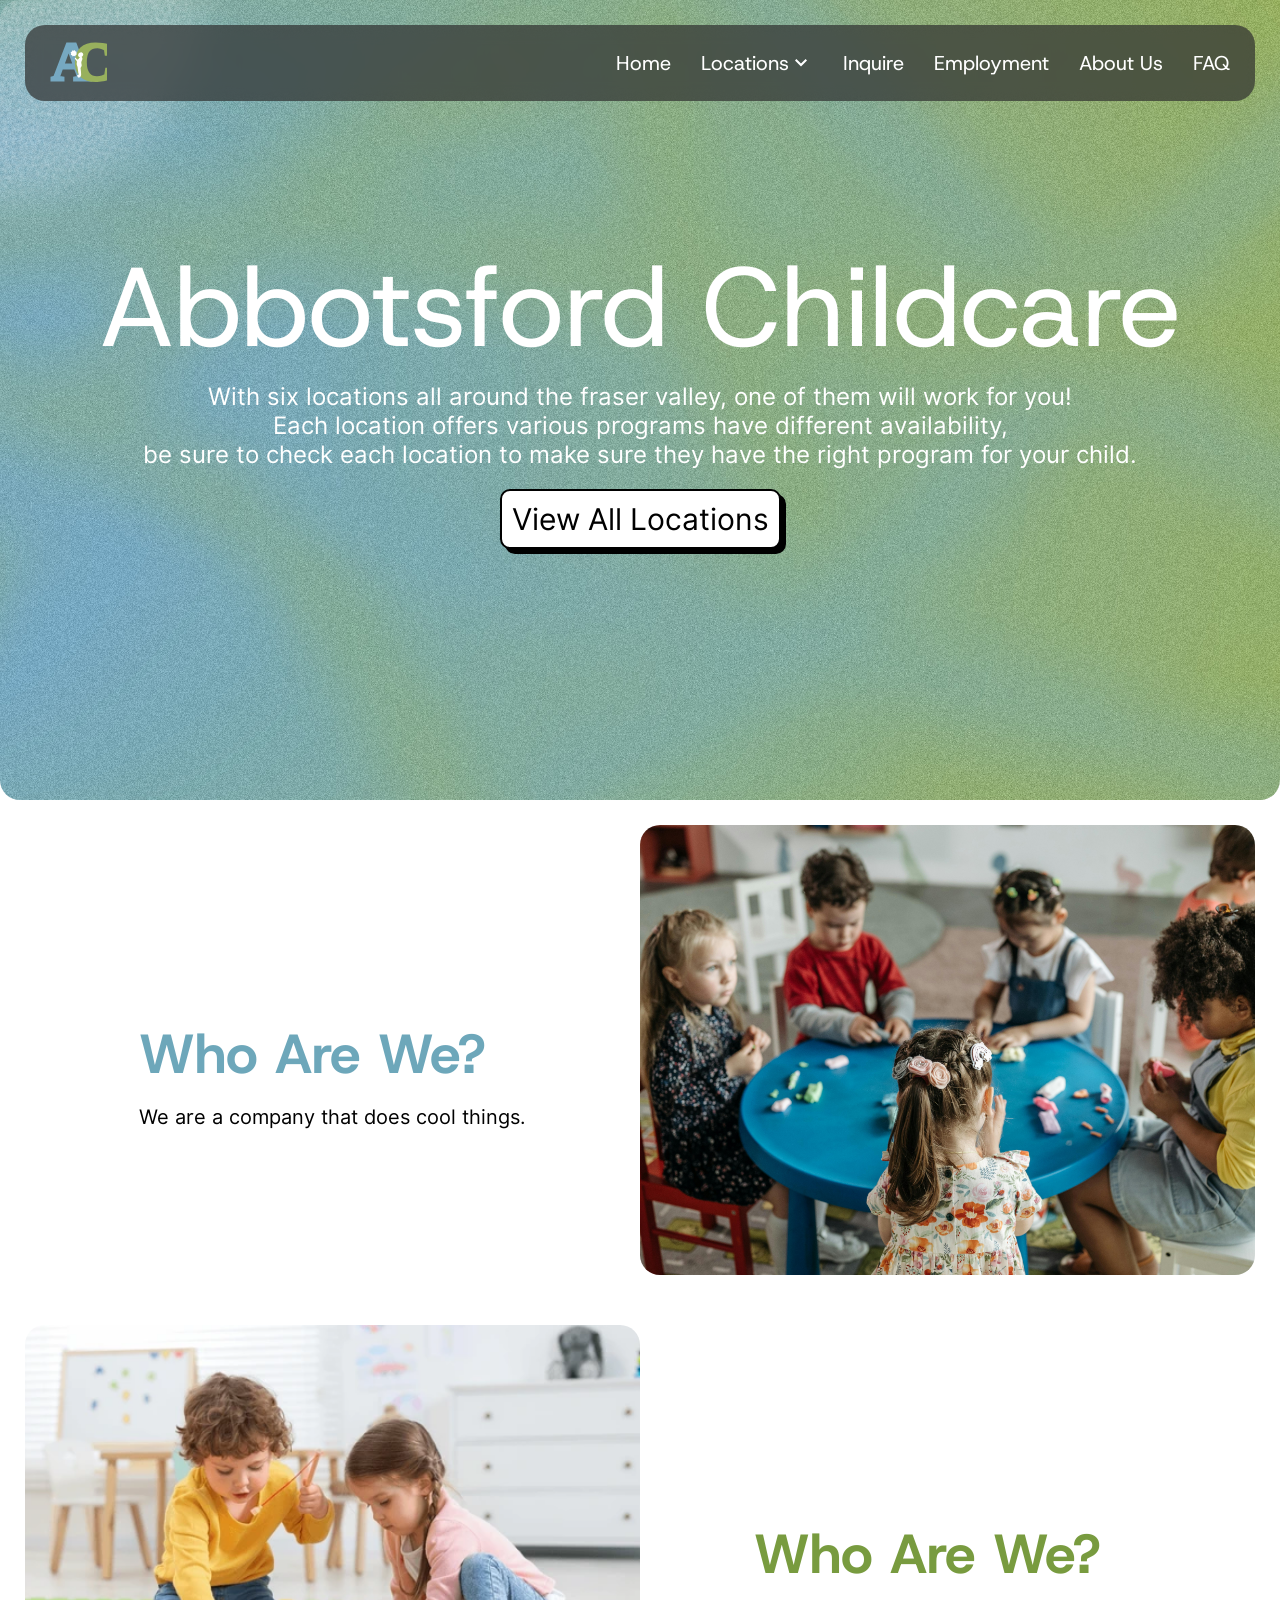
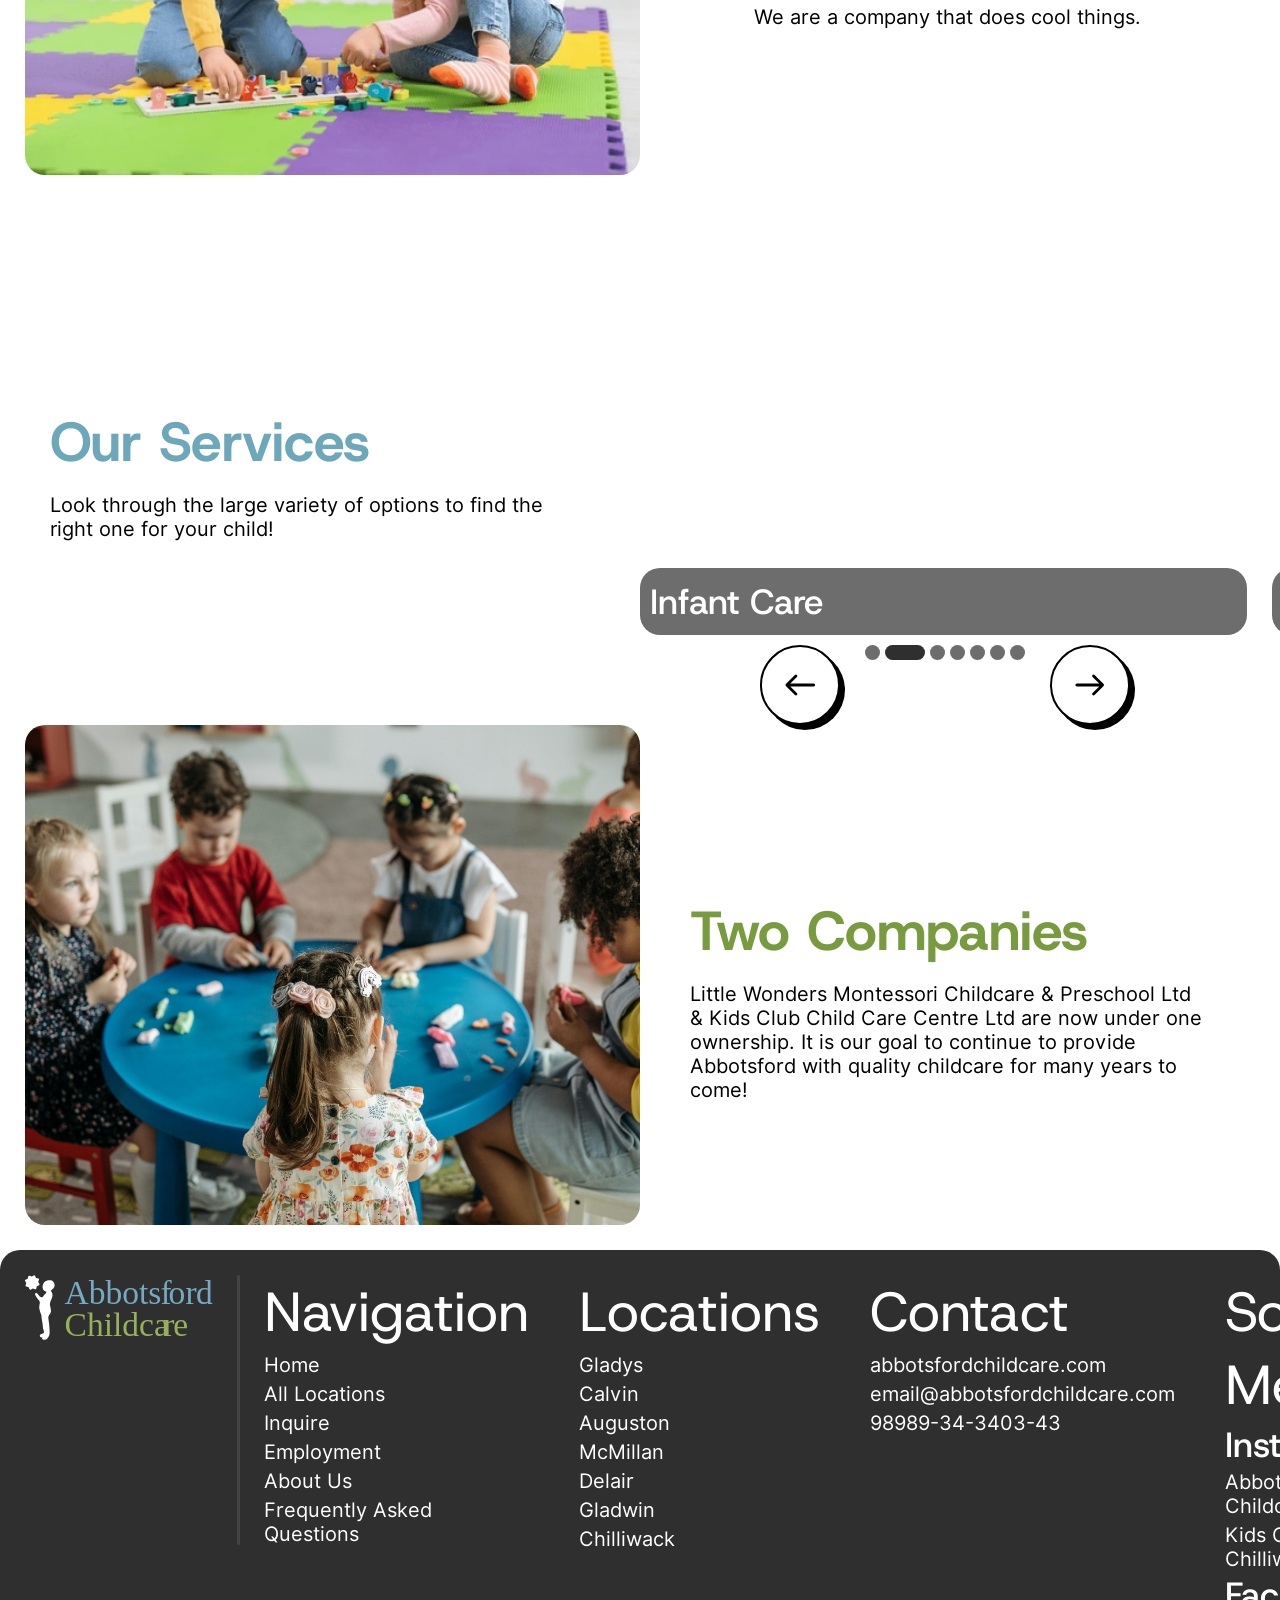
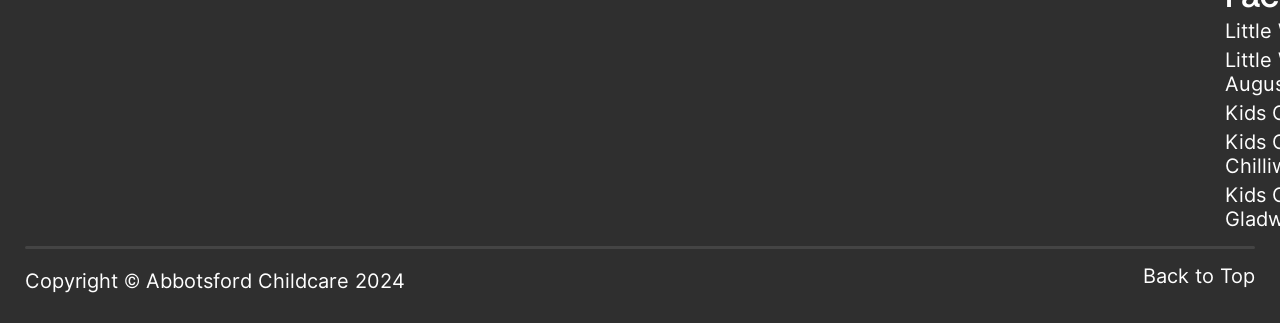
==== index.html @ 64982ab6 "Add files via upload" ====
<!DOCTYPE html>
<html lang="en">

<head>
    <meta charset="UTF-8">
    <meta name="viewport" content="width=device-width, initial-scale=1.0">
    <link rel="stylesheet" href="style.css">
    <title>Home | Abbotsford Childcare</title>
</head>

<body onload="changeSlide(-1);autoSlides()" id="top">

    <script src="script.js"></script>

    <div class="main-header" onmousemove="moveSVG('circle', event)">
        <div class="stupid-header-wrapper">
            <nav>
                <a href="index.html"><img src="images/ac-icon.svg" class="logo"></a>
                <div class="links">
                    <a href="index.html">Home</a>
                    <a href="pages/locations.html" class="dropdown-heading">Locations<img src="images/dropdown.svg"></a>
                    <div class="dropdown-links">
                        <a href="pages/locations/gladys.html" style="padding-top:0px">Gladys</a>
                        <a href="pages/locations/calvin.html">Calvin</a>
                        <a href="pages/locations/auguston.html">Auguston</a>
                        <a href="pages/locations/mcmillan.html">McMillan</a>
                        <a href="pages/locations/delair.html">Delair</a>
                        <a href="pages/locations/gladwin.html">Gladwin</a>
                        <a href="pages/locations/chilliwack.html">Chilliwack</a>
                    </div>

                    <a href="pages/inquire.html">Inquire</a>
                    <a href="pages/employment.html">Employment</a>
                    <a href="pages/about.html">About Us</a>
                    <a href="pages/faq.html" style="padding-right:0px;">FAQ</a>

                </div>
                <div class="mobile-nav">
                    <div class="x" onclick="xAnimation()">
                        <div class="bar" id="bar1">
                        </div>
                        <div class="bar" id="bar2">
                        </div>
                    </div>
                </div>
            </nav>
            <div class="header-text">
                <h1>Abbotsford Childcare</h1>
                <p>With six locations all around the fraser valley, one of them will work for you!<br> Each location
                    offers
                    various programs have different availability,<br> be sure to check each location to make sure they
                    have
                    the right program for your child.</p>

                <a href="pages/locations.html"><button>View All Locations</button></a>
            </div>
            <svg width="100%" height="calc(100% - 217px)" xmlns="http://www.w3.org/2000/svg" id="svg"
                style="border-radius:20px;position:absolute;top:0px;z-index:0;left:0px;">
                <filter id="blur">
                    <feGaussianBlur stdDeviation="20" result="blur" />
                    <feTurbulence type="fractalNoise" baseFrequency="0.25" numOctaves="3" stitchTiles="stitch" />
                    <feComposite operator="in" in="blur" in2="grain" />
                </filter>

                <circle cx="0" cy="0" r="200" fill="rgba(255,255,255,0.4)" id="circle" filter="url(#blur)">
                </circle>
            </svg>
        </div>
    </div>


    <main>
        <div id="mobile">
            <a href="index.html">
                <h1>Home</h1>
            </a>
            <div class="dropdown-heading-mobile" onclick="mobileDropdown();"><a>
                    <h1>Locations</h1>
                </a><img src="images/dropdown.svg"></div>
            <div class="dropdown-links-mobile">
                <a href="pages/locations/gladys.html" style="padding-top:0px">
                    <h2>All Locations</h2>
                </a>
                <hr>
                <a href="pages/locations/gladys.html" style="padding-top:0px">
                    <h2>Gladys</h2>
                </a>
                <a href="pages/locations/hazelwood.html">
                    <h2>Hazelwood</h2>
                </a>
                <a href="pages/locations/auguston.html">
                    <h2>Auguston</h2>
                </a>
                <a href="pages/locations/mcmillan.html">
                    <h2>McMillan</h2>
                </a>
                <a href="pages/locations/delair.html">
                    <h2>Delair</h2>
                </a>
                <a href="pages/locations/gladwin.html">
                    <h2>Gladwin</h2>
                </a>
                <a href="pages/locations/chilliwack.html">
                    <h2>Chilliwack</h2>
                </a>
            </div>

            <a href="pages/inquire.html">
                <h1>Inquire</h1>
            </a>
            <a href="pages/employment.html">
                <h1>Employment</h1>
            </a>
            <a href="pages/about.html">
                <h1>About Us</h1>
            </a>
            <a href="pages/faq.html" style="padding-right:0px;">
                <h1>FAQs</h1>
            </a>
        </div>

        <div class="text-image">
            <div class="text-info">
                <div>
                    <h1 class="blue">Who Are We?</h1>
                    <p>We are a company that does cool things.</p>
                </div>
            </div>

            <img src="images/kidsplaying2.jpg">
        </div>

        <div class="text-image left">
            <div class="text-info">
                <div>
                    <h1 class="green">Who Are We?</h1>
                    <p>We are a company that does cool things.</p>
                </div>
            </div>

            <img src="images/kidsplaying.jpg" id="example-image">
        </div>

        <div class="text-image" style="right:0px; justify-content: flex-end;">
            <div class="text-info  slider-pos" style="left:0px;z-index:2;background-color: white;">
                <div>
                    <h1 class="blue">Our Services</h1>
                    <p>Look through the large variety of options to find the right one for your child!</p>
                </div>
            </div>
            <div class="slider-wrapper" id="slider-wrapper">
                <div class="slider" id="slider">
                    <div class="slide" id="slide1">
                        <div class="slide-image"
                            style="background-image: url(https://abbotsfordchildcare.com/wp-content/uploads/2019/01/toddler-care-300x176.jpg);background-size: 100%;">
                            <h2>Toddler Care</h2>
                        </div>

                    </div>
                    <div class="slide" id="slide2">
                        <div class="slide-image"
                            style="background-image: url(https://abbotsfordchildcare.com/wp-content/uploads/2019/01/daycare-2-300x176.jpg);background-size: 100%;">
                            <h2>Infant Care</h2>
                        </div>

                    </div>
                    <div class="slide" id="slide3">
                        <div class="slide-image"
                            style="background-image: url(https://abbotsfordchildcare.com/wp-content/uploads/2019/01/montessori--300x176.jpg);background-size: 100%;">
                            <h2>Daycare</h2>
                        </div>

                    </div>
                    <div class="slide" id="slide4">
                        <div class="slide-image"
                            style="background-image: url(https://abbotsfordchildcare.com/wp-content/uploads/2019/01/Pre-K-300x176.jpg)">
                            <h2>Montessori Preschool</h2>
                        </div>
                    </div>
                    <div class="slide" id="slide5">
                        <div class="slide-image"
                            style="background-image: url(https://abbotsfordchildcare.com/wp-content/uploads/2019/01/toddler-care-300x176.jpg);background-size: 100%;">
                            <h2>Pre-K</h2>
                        </div>
                    </div>
                    <div class="slide" id="slide6">
                        <div class="slide-image"
                            style="background-image: url(https://abbotsfordchildcare.com/wp-content/uploads/2019/01/toddler-care-300x176.jpg);background-size: 100%;">
                            <h2>Out of School Care</h2>
                        </div>
                    </div>
                    <div class="slide" id="slide7">
                        <div class="slide-image"
                            style="background-image: url(https://abbotsfordchildcare.com/wp-content/uploads/2019/01/toddler-care-300x176.jpg);background-size: 100%;">
                            <h2>School Transportation</h2>
                        </div>
                    </div>
                </div>
                <div class="slider-buttons">
                    <button onclick="changeSlide(-1)"><img src="images/left.svg"></button>
                    <div class="slider-dots">
                        <span class="active"></span>
                        <span></span>
                        <span></span>
                        <span></span>
                        <span></span>
                        <span></span>
                        <span></span>
                    </div>
                    <button onclick="changeSlide(1)"><img src="images/right.svg"></button>
                </div>
            </div>

        </div>
        </div>


        <div class="text-image left">
            <div class="text-info" style="padding-bottom:0px;">
                <div>
                    <h1 class="green">Two Companies</h1>
                    <p>Little Wonders Montessori Childcare & Preschool Ltd & Kids Club Child Care Centre Ltd are now
                        under one ownership. It is our goal to continue to provide Abbotsford with quality childcare for
                        many years to come!</p>
                </div>
            </div>

            <img src="images/kidsplaying2.jpg" style="height:100%">


        </div>

    </main>
    <footer>
        <div class="footer-content">

            <div class="footer-section">
                <a href="index.html"><img src="images/ac-white.svg" class="logo"></a>

            </div>
            <div class="vl"></div>
            <div class="footer-section">
                <h1>Navigation</h1>
                <a href="index.html">Home</a>
                <a href="pages/locations.html">All Locations</a>
                <a href="pages/inquire.html">Inquire</a>
                <a href="pages/employment.html">Employment</a>
                <a href="pages/about.html">About Us</a>
                <a href="pages/faq.html">Frequently Asked Questions</a>
            </div>
            <div class="footer-section">
                <h1>Locations</h1>
                <a href="pages/locations/gladys.html">Gladys</a>
                <a href="pages/locations/calvin.html">Calvin</a>
                <a href="pages/locations/auguston.html">Auguston</a>
                <a href="pages/locations/mcmillan.html">McMillan</a>
                <a href="pages/locations/delair.html">Delair</a>
                <a href="pages/locations/gladwin.html">Gladwin</a>
                <a href="pages/locations/chilliwack.html">Chilliwack</a>

            </div>

            <div class="footer-section">
                <h1>Contact</h1>
                <a>abbotsfordchildcare.com</a>
                <a>email@abbotsfordchildcare.com</a>
                <a>98989-34-3403-43</a>
            </div>

            <div class="footer-section">
                <h1>Social Media</h1>

                <h2>Instagram</h2>
                <a href="https://www.instagram.com/abbotsfordchildcare/" target="_blank">Abbotsford Childcare</a>
                <a href="https://www.instagram.com/kidsclubchilliwack/" target="_blank">Kids Club Chilliwack</a>
                <h2>Facebook</h2>
                <a href="https://www.facebook.com/littlewondersabbotsford/" target="_blank">Little Wonders</a>
                <a href="https://www.facebook.com/LWAuguston/" target="_blank">Little Wonders Auguston</a>
                <a href="https://www.facebook.com/Kids-Club-Child-Care-Centre-Delair-100085612406921/"
                    target="_blank">Kids Club Delair</a>
                <a href="https://www.facebook.com/kidsclubchilliwack/" target="_blank">Kids Club Chilliwack</a>
                <a href="https://www.facebook.com/Kids-Club-Childcare-Centre-Gladwin-100091932484016/"
                    target="_blank">Kids Club Gladwin</a>
            </div>
        </div>
        <hr style="align-self: center;">
        <div class="footer-content">
            <p>Copyright &copy; Abbotsford Childcare 2024</p>
            <a href="index.html#top">Back to Top</a>
        </div>
    </footer>
</body>

</html>
---- style.css ----
@import url('https://fonts.googleapis.com/css2?family=Host+Grotesk:ital,wght@0,300..800;1,300..800&display=swap');

* {
    box-sizing: border-box;
}

:root {
    transition: all 0.2s;
}

body {
    margin: 0px;
    overflow-x: hidden;

}

@font-face {
    font-family: Oswald;
    src: url(fonts/Oswald-Light.ttf);
}

@font-face {
    font-family: OpenSans;
    src: url(fonts/OpenSans-Regular.ttf);
}

@font-face {
    font-family: Inter;
    src: url(fonts/Inter-Regular.otf);
}

@font-face {
    font-family: Inter-Bold;
    src: url(fonts/Inter-Medium.otf);
}

@font-face {
    font-family: Josefin;
    src: url(fonts/JosefinSans-Light.ttf);
}


.host-grotesk {
    font-family: "Host Grotesk", sans-serif;
    font-optical-sizing: auto;
    font-style: normal;
}


summary {
    list-style-type: none;
    display: flex;
    align-items: center;
    width: auto;
    justify-content: space-between;

}

summary:hover {
    cursor: pointer;
}

details {
    padding: 15px;
    background-color: #6da7ba;
    width: calc(50% - 12.5px);
    border-radius: 20px;
    color:white;
}

details[open]>summary::after {
    padding-left: 15px;
    content: "▼";
    font-size: 23px;
}

details:not([open])>summary::after {
    padding-left: 17px;
    content: "▶";
    font-size: 23px;
}

footer hr {
    width: 100%;
    border: none;
    border-top: solid 3px rgba(255, 255, 255, 0.1);
    border-radius: 3px;
    margin: 15px;
}

h1 {
    font-family: "Host Grotesk", sans-serif;
    font-size: 55px;
    margin-top: 0px;
    margin-bottom: 15px;

}

h2 {
    margin-top: 15px;
}

h2,
summary,
label {
    font-family: "Host Grotesk", sans-serif;
    font-size: 35px;
    margin-bottom: 0px;
    font-weight: 500;
}

form {
    display: flex;
    flex-direction: column;
}

input,
textarea,
select {
    border: solid 2px black;
    padding: 15px;
    border-radius: 15px;
    font-size: 20px;
    font-family: Inter;
}

textarea {
    resize: none;
}

h3 {
    font-family: "Host Grotesk", sans-serif;
    font-size: 25px;
    margin-top: 15px;
    margin-bottom: 0px;
}

p,
ul {
    font-family: Inter;
    font-size: 20px;
    margin-top: 5px;
    margin-bottom: 5px;
    display: flex;
}

ul {
    flex-direction: column;
}

a {
    font-family: Inter;
    font-size: 20px;
    transition: all 0.2s;
    text-decoration: none;
    color: black;
}

div.location-contact>p>a:hover {
    text-decoration: underline;
}

button {
    font-family: Inter;
    font-size: 30px;
    color: white;
    padding: 10px;
    border: none;
    border-radius: 10px;
    transition: all 0.2s;
}

button:hover {
    cursor: pointer;
}

nav {
    display: flex;
    flex-direction: row;
    justify-content: space-between;
    background-color: rgba(47, 47, 47, 0.7);
    backdrop-filter: blur(8px);
    border-radius: 20px;
    align-items: center;
    padding: 5px;
    padding-left: 25px;
    padding-right: 25px;
    width: 100%;
    z-index: 5;
    position: relative;
}

nav + a {
    height:70px;
}

div.mobile-nav {
    display: none;
    width: 30px;
    height: 30px;
    flex-direction: column;
    justify-content: center;
    align-items: center;
}

img.logo {
    height: 45px;

}

div.links {
    display: flex;
    flex-direction: row;

}

div.links>a {
    padding: 20px;
    padding-right: 15px;
    padding-left: 15px;
    color: white;
    font-family: "Host Grotesk", sans-serif;
}

div.links>a:hover {
    color: #6da7ba;
    cursor: pointer;
}

main {
    padding: 25px;
    padding-bottom: 0px;
}

div.locations-container {
    display: flex;
    flex-direction: row;
    flex-wrap: wrap;
    justify-content: space-between;
    gap: 25px;
}

div.locations-container a:hover {
    text-decoration: none;
}

div.location {
    background-color: #6da7ba;
    border-radius: 20px;
    display: flex;
    flex-direction: row;
    height: 350px;
    width: 100%;
    max-width: 775px;
}

div.location-content {
    color:white;
    padding: 15px;
    display: flex;
    flex-direction: column;
    align-items: flex-start;
    justify-content: center;
    gap:10px;
}

.location-content h2 {
    font-size:2.5em;
    margin-top:0px;
}

div.location-contact>p {
    flex-wrap: wrap;
    
}

div.location-content h3 {
    text-decoration: none;
    margin-top:0px;
}

.location-image {
    width: 350px;
    object-fit: cover;
    border-top-left-radius: 20px;
    border-bottom-left-radius: 20px;
    height: 100%;
    display:flex;
    flex-direction: row;
    justify-content: flex-start;
    align-items: flex-end;
}

img.location-company {
    position: relative;
    width:140px;
    background-color: white;
    padding:5px;
    border-radius: 10px;
    position: absolute;
    margin:10px;
}

div.location-info {
    display: flex;
    flex-direction: column;
    width: 60%;
    margin-right: 25px;
    background-color: #6da7ba;
    padding: 25px;
    border-radius: 20px;
    height: max-content;
    color:white;
}

.location-info a {
    color:white; 
}

div.location-info>h2:first-child {
    margin-top: 0px;
}

div.location-buttons-group {
    display: flex;
    flex-direction: row;
    gap: 15px;
}

div.location-buttons {
    display: flex;
    flex-direction: row;
    gap: 25px;
}

button,
input[type="submit"] {
    background-color: white;
    border: solid 2px black;
    color: black;
    box-shadow: 5px 5px 0px black;

}

button:hover,
button:focus,
input[type="submit"]:hover {
    box-shadow: 10px 10px 0px black;
    transform: scale(1.025);
}

input[type="submit"] {
    width: fit-content;
}


div.location-images {
    width: 40%;
    display: flex;
    flex-direction: column;
    gap: 25px;
}

div.location-images>img,
iframe {
    width: 100%;
    border-radius: 20px;
}



div.location-wrapper {
    display: flex;
    flex-direction: row;
    width: 100%;
}

div.slide-image {
    width: inherit;
    height: inherit;
    box-sizing: border-box;
    display: flex;
    align-items: flex-end;
    border-radius: 20px;
    margin-left: 0px;
}

div.slide-image>h2 {
    bottom: 0px;
    height: auto;
    padding: 10px;
    width: 100%;
    background-color: rgba(47, 47, 47, 0.7);
    backdrop-filter: blur(3px);
    color: white;
    box-sizing: border-box;
    border-radius: 20px;
}

div.slide {
    width: calc(50vw - 33px);
    height: calc(100% - 45px);
    display: flex;
    flex-direction: column;
    position: relative;
    transition: margin-left 0.2s;
    margin-right: 25px;
}

div.slider {
    transition: all 0.2s;
    display: flex;
    flex-direction: row;
    width: 50%;
    height: 100%;
    z-index: 1;

}

div.slider-dots {
    width: auto;
    display:flex;
    flex-direction: row;
    gap:5px;
}

div.slider-dots span.active {
    background-color: rgba(47, 47, 47, 1);
    width:40px;
}

div.slider-dots span {
    transition: all 0.2s;
    width:15px;
    height:15px;
    border-radius: 15px;
    background-color: rgba(47, 47, 47, 0.7);
}

div.slider-wrapper {
    width: 50%;
    height: inherit;
    z-index: 1;
    display: flex;
    align-items: flex-end;
}

.slider-pos {
    position: absolute;
}

div.slider-buttons {
    gap:25px;
    width: calc(50% - 30px);
    display: flex;
    flex-direction: row;
    align-items: flex-start;
    justify-content: center;
    z-index: 2;
    position: absolute;
}

div.slider-buttons>button {
    display: flex;
    flex-direction: column;
    justify-content: center;
    align-items: center;
    padding: 25px;
    border-radius: 80px;
    height: 80px;
    width: 80px;
}

div.slide>h2 {
    margin-top: 5px;
}

div.page-header {
    height: 300px;
    background-image: url("../../images/greenblue.jpg");
    background-size: 100%;
    background-position: 10% 15%;
    border-bottom-left-radius: 20px;
    border-bottom-right-radius: 20px;
    padding: 25px;
}

div.page-header-text {
    display: flex;
    flex-direction: column;
    justify-content: center;
    width: 100%;
    height: calc(100% - 66px);
}

div.page-header-text>h1 {
    font-size: 6em;
    margin-bottom: 0px;
    font-weight: 400;
    line-height: 80px;
}

div.page-header-text>h2 {
    margin-top: 0px;
    color: white;
    font-weight: 300;
}

div.page-header-text>h1,
div.page-header-text>p {
    color: white;
    display: flex;
}

@keyframes slideMove {
    from {
        margin-left: 0px
    }

    to {
        margin-left: -520px
    }
}

.slideAnimation {
    animation-name: slideMove;
    animation-duration: 0.5s;
    transition: all 0.5s;
}

div.companies {
    display: flex;
    flex-direction: row;
    align-items: center;
    justify-content: space-between;
    padding: 50px;
    width: 100%;
    box-sizing: border-box;
}

div.companies>div.info {
    width: 500px;

}

div.companies>div.info-pics {
    display: flex;
    flex-direction: row;
    gap: 75px;
}

div.companies>div.info-pics>img {
    width: 350px;
}

div.services {
    background-color: #2F2F2F;
    color: white;
    margin-bottom: 0px;
    padding: 50px;
}

div.stupid-header-wrapper {

    height: inherit;
    width: auto;
    border-radius: 20px;
}

div.main-header {
    height: 800px;
    width: 100%;
    background-image: url(images/greenblue.jpg);
    background-size: 100%;
    display: flex;
    flex-direction: column;
    color: white;
    border-bottom-left-radius: 20px;
    border-bottom-right-radius: 20px;
    padding: 25px;
}

div.header-text {
    display: flex;
    flex-direction: column;
    justify-content: center;
    align-items: center;
    height: 100%;
    gap: 20px;
    padding: 20px;
    margin-top:-76px;
    z-index: 1;
    position: relative;
}

div.main-header>div>div>h1 {
    font-size: 7em;
    margin-bottom: 0px;
    line-height: 110px;
    font-family: "Host Grotesk", sans-serif;
    color: white;
    font-weight: 400;
    text-align: center;
}

div.main-header>div>div>p {
    font-size: 1.5em;
    color: white;
    text-align: center;
    margin: 0px;
}

div.main-header>div>h2 {
    font-size: 3em;

    margin-top: 0px;
}

div.text-image {
    display: flex;
    flex-direction: row;
    align-items: flex-start;
    justify-content: center;
    flex-wrap: wrap;
    width: 100%;
    height: 500px;
}

div.text-info {
    display: flex;
    flex-direction: column;
    align-items: center;
    align-self: center;
    justify-content: center;
    padding: 50px;
    width: 50%;
    height: inherit;
    box-sizing: border-box;
    min-width: 350px;
}

div.text-image>img {
    width: 50%;
    height: inherit;
    object-fit: cover;
    min-width: 350px;
    border-radius: 20px;

    height: calc(100% - 50px);
}

div.left {
    flex-direction: row-reverse;
}

a.dropdown-heading {
    display: flex;
    flex-direction: row;
    align-content: center;
}

div.dropdown-links:hover,
a.dropdown-heading:hover+div.dropdown-links {
    display: flex;
    visibility: visible;
    opacity: 1;
}

div.dropdown-links {
    transition: all 0.2s;
    opacity: 0;
    visibility: hidden;
    margin-top: 71.5px;
    display: flex;
    flex-direction: column;
    padding: 20px;
    padding-top: 0px;
    position: absolute;
    font-size: 16px;
    margin-left: 81px;
    background-color: rgba(47, 47, 47, 0.7);
    backdrop-filter: blur(8px);
    border-bottom-right-radius: 10px;
    border-bottom-left-radius: 10px;
}

div.dropdown-links-mobile {
    display: flex;
    flex-direction: column;
    visibility: hidden;
    margin-top: -329px;
    transition: all 0.2s;
    opacity: 0;
}

div.dropdown-heading-mobile>a>h1 {
    color: white;
    margin: 0px;
    transition: all 0.2s;
    font-weight: 400;
    font-size: 2.5em;
}

div.dropdown-heading-mobile {
    display: flex;
    flex-direction: row;
    align-items: center;
}

div.dropdown-heading-mobile:hover+div.dropdown-links-mobile,
div.dropdown-links-mobile:hover {
    visibility: visible;
    margin-top: 0px;
    opacity: 1;
}

div.dropdown-links-mobile>a>h2 {
    font-weight: 400;
    margin: 0px;
    margin-left: -15px;
    transition: all 0.2s;
    color: white;
}

div.dropdown-links>a {
    color: white;
    padding-top: 10px;
    font-family: "Host Grotesk", sans-serif;

}

div.dropdown-links>a:hover, a:hover {
    text-decoration: underline;
    cursor: pointer;
}

.blue {
    color: #6da7ba;
}

.green {
    color: #789b3f;
}

div.question {
    display: flex;
    flex-direction: row;
    align-items: center;
    justify-content: space-between;
    border: solid 2px #6da7ba;
    width: 700px;
    padding: 10px;
    border-radius: 6px;
}

div.question:hover {
    cursor: pointer;
}

div.question>h2 {
    margin: 0px;
}

div.question>span {
    display: flex;
    align-items: center;
    justify-content: center;
    font-size: 45px;
    height: 20px;
    width: 20px;
}

div.answer {
    display: none;
}

footer {
    background-color: #2F2F2F;
    display: flex;
    flex-direction: column;
    justify-content: space-between;
    width: calc(100% - 0px);
    margin-top:25px;
    padding: 25px;
    color: white;
    border-top-right-radius: 20px;
    border-top-left-radius: 20px;
}

footer h1 {
    margin: 0px;
    font-weight: 400;
}

footer a,
footer p {
    color: white;
}

div.footer-content {
    display: flex;
    flex-direction: row;
    justify-content: space-between;
    align-items: flex-start;
    gap: 50px;
    width: 100%;
    height: 100%;
}

div.footer-section-wrapper {
    display: flex;
    flex-direction: row;
    gap: 25px;
    align-items: flex-end;
}

div.footer-section-wrapper-row {
    display: flex;
    flex-direction: row;
    justify-content: space-between;
    gap: 50px;
}

div.footer-section>p,
div.footer-section>h2 {
    margin: 0px;
}

div.footer-section {
    display: flex;
    flex-direction: column;
    gap: 5px;
}

div.footer-section div > a > img {
    height:40px;
}

footer img.logo {
    height: 70px;
}

footer h2 {
    line-height: 1.1em;
}

.vl {
    max-height: 270px;
    height: 100vh;
    border-right: solid 3px rgba(255, 255, 255, 0.1);
    border-radius: 3px;
    width: 3px;
    margin-left: -26px;
    margin-right: -26px;
}

.faq-wrapper {
    display: flex;
    flex-direction: row;
    flex-wrap: wrap;
    gap: 25px;
}

.bar {
    height: 2px;
    width: 25px;
    background-color: white;
    transition: all 0.2s;
    border-radius: 3px;
}

#bar1 {
    margin-bottom: 9px;

}

div.x {
    height: auto;
    width: 25px;
    display: flex;
    flex-direction: column;
    justify-content: space-between;
    z-index: 5;

    position: absolute;
}

#mobile {
    opacity: 0;
    visibility: hidden;
    position: absolute;
    top: 0px;
    left: 0px;
    padding: 15px;
    margin: 0px;
    height: 100vh;
    width: 100vw;
    display: flex;
    flex-direction: column;
    align-items: flex-start;
    justify-content: center;
    backdrop-filter: blur(8px);
    background-color: rgba(47, 47, 47, 0.7);
    transition: all 0.2s;
    z-index: 4;
}

#mobile>a>h1 {
    color: white;
    font-size: 2.5em;
    margin: 0px;
    background: transparent;
    margin-left: -10px;
    transition: all 0.2s;
    font-weight: 400;
}

div.about-us-wrapper {
    display: flex;
    flex-direction: column;
    gap: 25px;
    color:white;
}

.about-us-section {
    display: flex;
    flex-direction: row;
    gap: 25px;
}

div.about-us-section-text>h1 {
    margin: 0px;
}

div.about-us-section>img {
    width: 40%;
    border-radius: 20px;
    object-fit: cover;
}

div.about-us-section-text {
    display: flex;
    flex-direction: column;
    width: 60%;
    padding: 25px;
    background-color: #6da7ba;
    border-radius: 20px;
}

form.inquire-form {
    background-color: #6da7ba;
    padding: 25px;
    border-radius: 25px;
    max-width: 800px;
    display: flex;
    flex-direction: column;
    gap: 10px;
    color:white;
}

form.inquire-form>div {
    display: flex;
    flex-direction: column;
}

@media only screen and (max-width: 1210px) {
    div.page-header-text>h1.little {
        font-size: 5em;
    }
}

@media only screen and (max-width: 1020px) {
    div.page-header-text>h1.little {
        font-size: 4em;
    }

    div.location-wrapper {
        flex-wrap: wrap;
        gap: 25px;
    }

    div.location-info {
        width: 100%;
        margin: 0px;
    }
}

@media only screen and (max-width: 1000px) {
    div.links {
        display: none;
    }

    div.about-us-section-wrapper {
        gap: 15px;
    }

    .about-us-section {
        flex-wrap: wrap;
        gap: 15px;
    }

    div.about-us-section-text {
        width: 100%;
    }

    div.about-us-section>img {
        width: 100%;
    }

}


@media only screen and (max-width: 750px) {
    main {
        padding: 15px;

    }

    div.slider-buttons>button {
        height: 60px;
        width: 60px;
    }

    div.slider-buttons {
        justify-content: space-evenly;
        gap:0px;
        width: calc(100% - 31px);
    }

    div.page-header,
    div.main-header {
        padding: 15px;
        border-radius: 0px;
        border-bottom-right-radius: 15px;
        border-bottom-left-radius: 15px;
    }

    div.main-header {
        height: auto;

    }

    div.main-header>div>div>h1 {
        font-size: 4em;
        line-height: 60px;
    }

    h1 {
        font-size: 3em;
    }

    div.page-header-text>h1 {
        font-size: 4em;
        line-height: 60px;
    }
    div.header-text {
        margin-top:0px;
    }

    summary {
        font-size: 2em;
    }

    details {
        border-radius: 15px;
    }

    div.text-image>img {
        margin: 0px;
        border-radius: 15px;
    }

    div.text-info,
    div.text-image>img {
        width: 100%;
        height: auto;
    }

    div.text-info {
        padding: 20px;
        align-items: flex-start;
        min-height: 256px;
    }

    div.text-image {
        height: auto;
    }

    div.slider-wrapper {
        width: 100%;
        height:300px;
    }

    div.slider {

        width: 100%;
    }

    div.slide {
        height: calc(100% - 65px);
        width: calc(100vw - 30px);
    }

    div.slide-image {
        height: 300px;
    }

    div.slider-pos {
        position: relative;
    }

    .faq-wrapper {
        flex-direction: column;
        gap: 15px;
    }

    details {
        width: 100%;
    }

    div.mobile-nav {
        display: flex;
    }

    nav {
        padding: 5px;
        padding-right: 10px;
        padding-left: 10px;
        position: relative;
    }
    
    div.location {
        flex-direction: column;
        height:max-content;
        border-radius: 15px;
    }

    .location-image {
        width: 100%;
        border-radius: 0px;
        border-top-left-radius: 15px;
        border-top-right-radius: 15px;
    }

    div.location-wrapper {
        gap: 15px;
    }

    div.location-images {
        width: 100%;

    }

    div.location-images>img {
        width: 100%;
        min-width: 100%;
    }

    div.location-info {
        padding: 15px;
    }

    div.location-buttons {
        flex-wrap: wrap;
        gap: 15px;
    }

    div.location-buttons>div>a>button {
        font-size: 1em;
    }

    div.locations-container {
        gap:15px;
    }
}

@media only screen and (max-width: 750px) {
    div.page-header-text>h1.little {
        font-size: 3em;
        line-height: 1em;
    }

    div.page-header-text>h2 {
        line-height: 1em;
    }
}
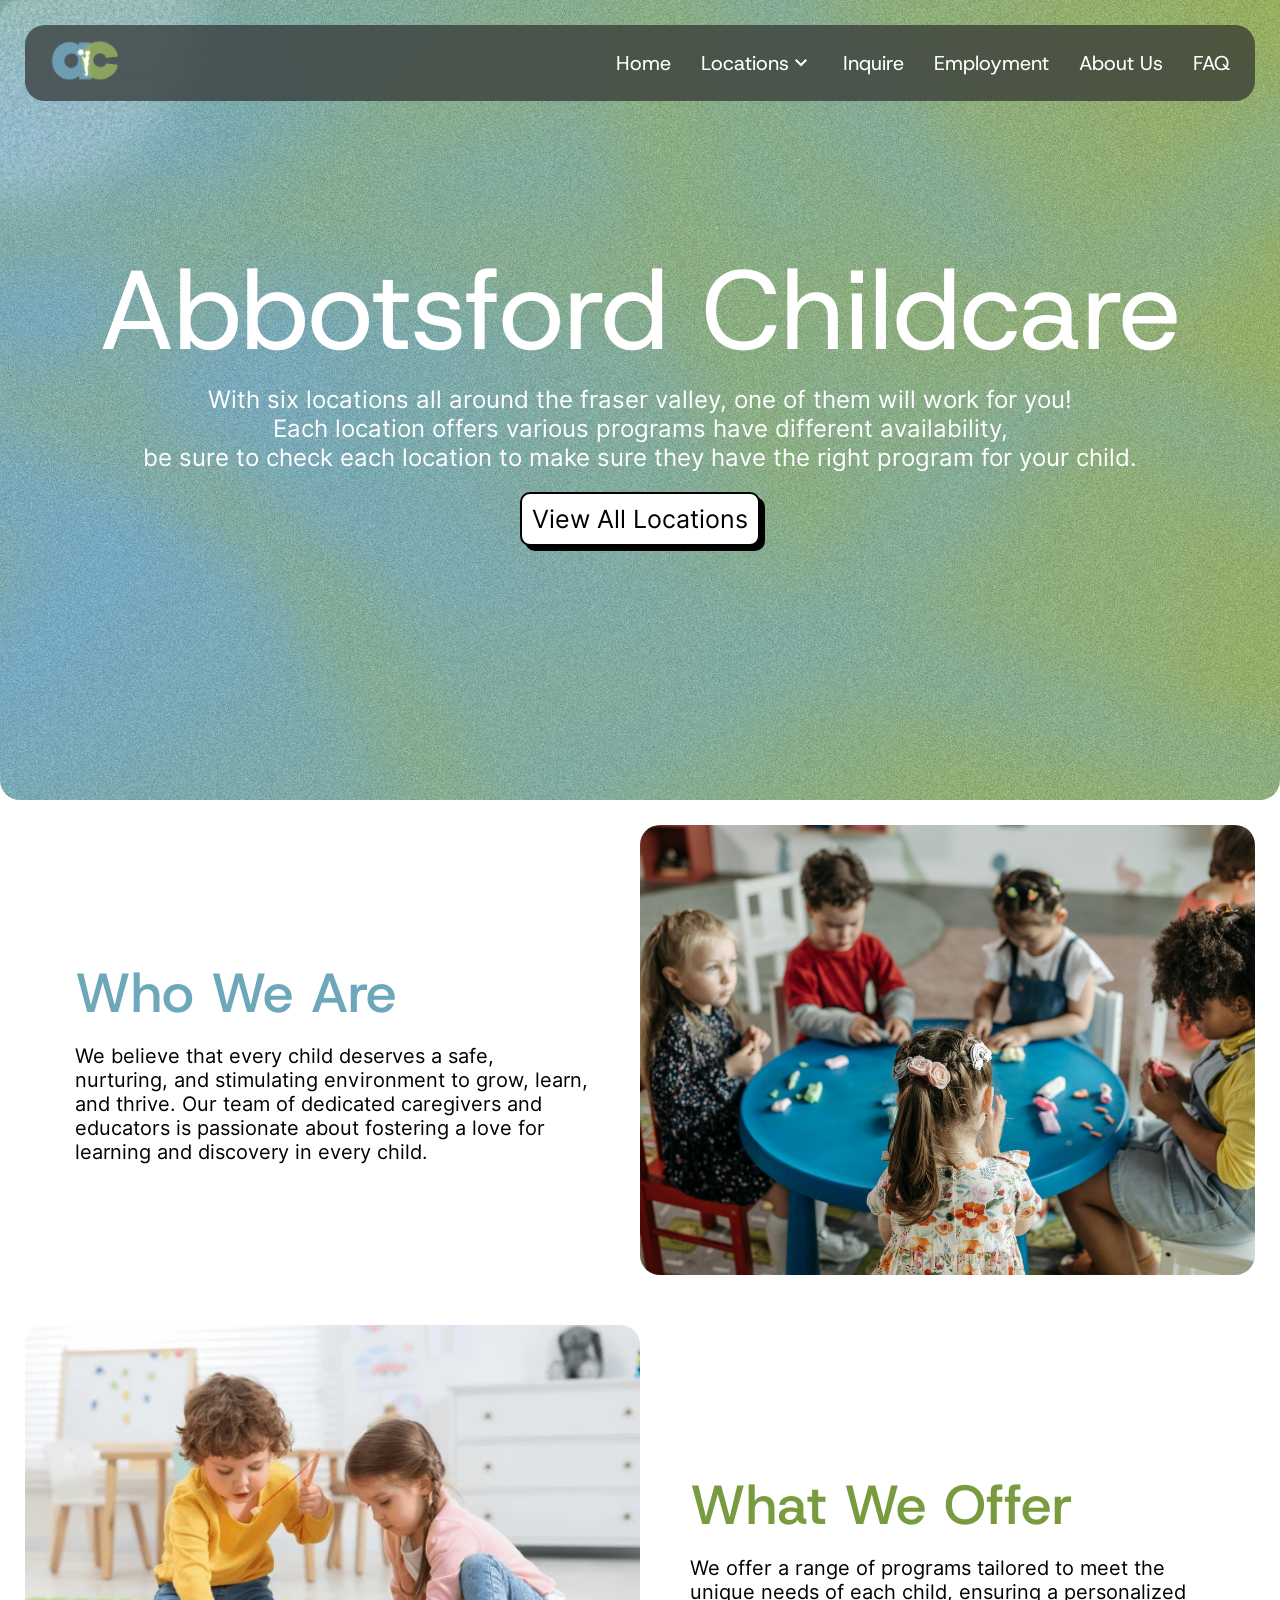
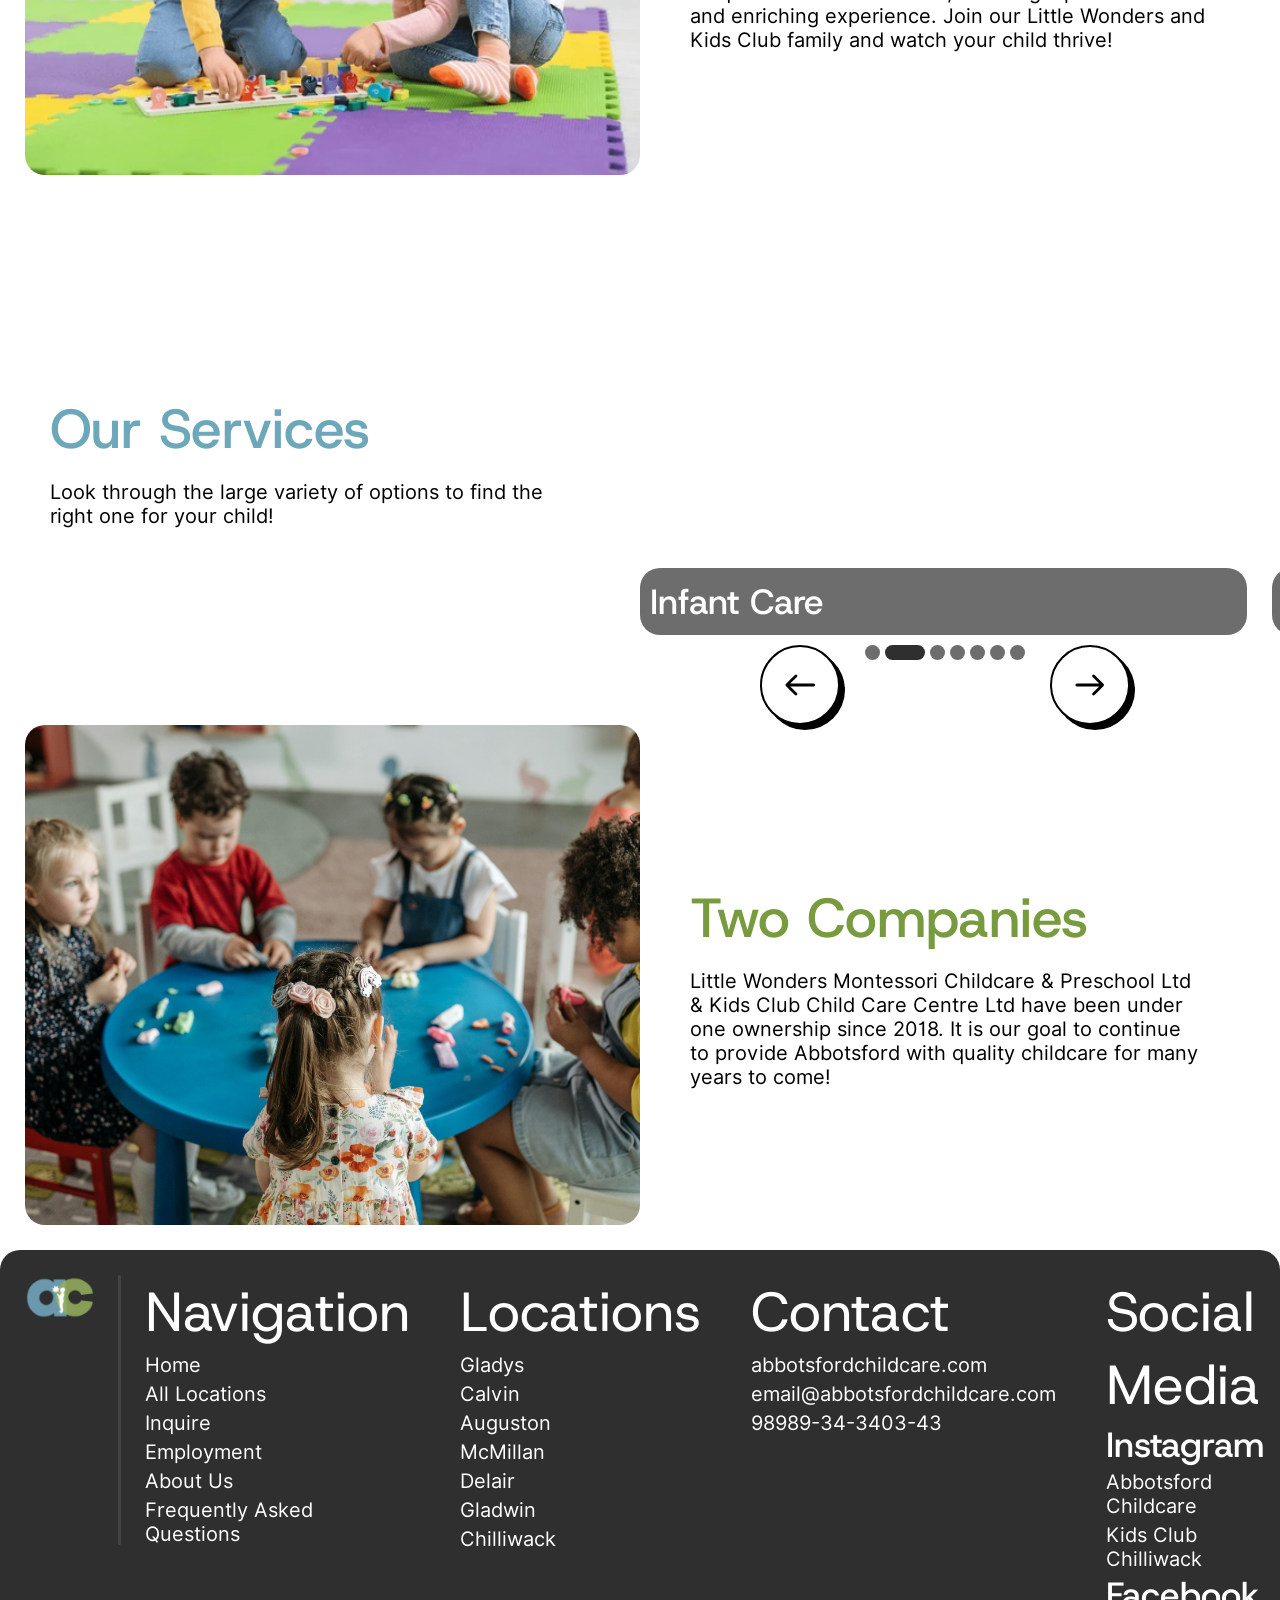
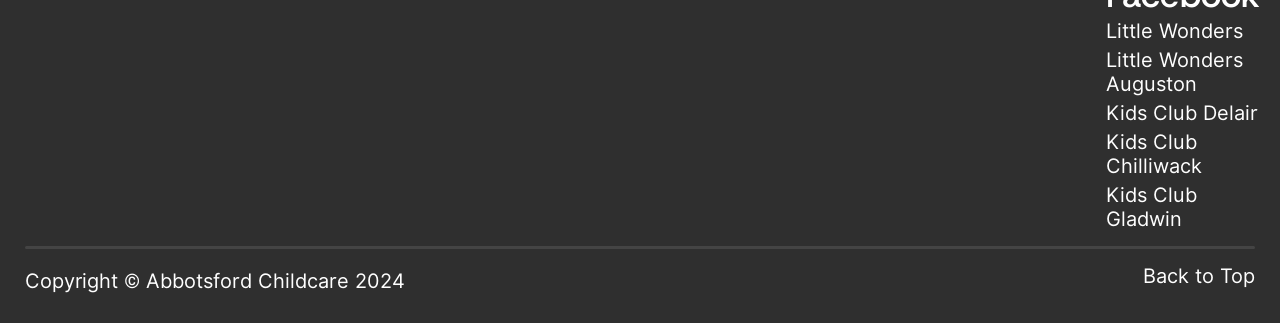
==== commit 328c4c0b: "Add files via upload" ====
--- a/index.html
+++ b/index.html
@@ -15,7 +15,7 @@
     <div class="main-header" onmousemove="moveSVG('circle', event)">
         <div class="stupid-header-wrapper">
             <nav>
-                <a href="index.html"><img src="images/ac-icon.svg" class="logo"></a>
+                <a href="index.html"><img src="images/logo.png" class="logo"></a>
                 <div class="links">
                     <a href="index.html">Home</a>
                     <a href="pages/locations.html" class="dropdown-heading">Locations<img src="images/dropdown.svg"></a>
@@ -122,8 +122,8 @@
         <div class="text-image">
             <div class="text-info">
                 <div>
-                    <h1 class="blue">Who Are We?</h1>
-                    <p>We are a company that does cool things.</p>
+                    <h1 class="blue">Who We Are</h1>
+                    <p>We believe that every child deserves a safe, nurturing, and stimulating environment to grow, learn, and thrive. Our team of dedicated caregivers and educators is passionate about fostering a love for learning and discovery in every child. </p>
                 </div>
             </div>
 
@@ -133,8 +133,8 @@
         <div class="text-image left">
             <div class="text-info">
                 <div>
-                    <h1 class="green">Who Are We?</h1>
-                    <p>We are a company that does cool things.</p>
+                    <h1 class="green">What We Offer</h1>
+                    <p>We offer a range of programs tailored to meet the unique needs of each child, ensuring a personalized and enriching experience. Join our Little Wonders and Kids Club family and watch your child thrive! </p>
                 </div>
             </div>
 
@@ -219,8 +219,8 @@
             <div class="text-info" style="padding-bottom:0px;">
                 <div>
                     <h1 class="green">Two Companies</h1>
-                    <p>Little Wonders Montessori Childcare & Preschool Ltd & Kids Club Child Care Centre Ltd are now
-                        under one ownership. It is our goal to continue to provide Abbotsford with quality childcare for
+                    <p>Little Wonders Montessori Childcare & Preschool Ltd & Kids Club Child Care Centre Ltd have been
+                        under one ownership since 2018. It is our goal to continue to provide Abbotsford with quality childcare for
                         many years to come!</p>
                 </div>
             </div>
@@ -235,7 +235,7 @@
         <div class="footer-content">
 
             <div class="footer-section">
-                <a href="index.html"><img src="images/ac-white.svg" class="logo"></a>
+                <a href="index.html"><img src="images/logo.png" class="logo"></a>
 
             </div>
             <div class="vl"></div>
--- a/style.css
+++ b/style.css
@@ -53,7 +53,8 @@
     align-items: center;
     width: auto;
     justify-content: space-between;
-
+    line-height: 1.1em;
+    
 }
 
 summary:hover {
@@ -67,17 +68,19 @@
     border-radius: 20px;
     color:white;
 }
-
-details[open]>summary::after {
-    padding-left: 15px;
-    content: "▼";
-    font-size: 23px;
-}
-
-details:not([open])>summary::after {
-    padding-left: 17px;
-    content: "▶";
-    font-size: 23px;
+details>summary > span {
+    transition: transform 0.2s;
+}
+
+details[open]>summary > span {
+    transform:rotate(270deg);
+    font-size: 35px;
+}
+
+details:not([open])>summary > span {
+    transform:rotate(180deg);
+    font-size: 35px;
+
 }
 
 footer hr {
@@ -93,7 +96,7 @@
     font-size: 55px;
     margin-top: 0px;
     margin-bottom: 15px;
-
+    font-weight: 500;
 }
 
 h2 {
@@ -162,7 +165,7 @@
 
 button {
     font-family: Inter;
-    font-size: 30px;
+    font-size: 1.25em;
     color: white;
     padding: 10px;
     border: none;
@@ -250,8 +253,8 @@
     display: flex;
     flex-direction: row;
     height: 350px;
-    width: 100%;
-    max-width: 775px;
+    width: 800px;
+    max-width: 800px;
 }
 
 div.location-content {
@@ -475,6 +478,21 @@
     margin-top: 5px;
 }
 
+@media only screen and (max-width: 1183px) {
+    div#faq-header > h1 {
+        font-size:5em;
+    }
+    
+    }
+    
+
+@media only screen and (max-width: 1285px) {
+div#faq-header > h1 {
+    font-size:5.5em;
+}
+
+}
+
 div.page-header {
     height: 300px;
     background-image: url("../../images/greenblue.jpg");
@@ -501,7 +519,7 @@
 }
 
 div.page-header-text>h2 {
-    margin-top: 0px;
+    margin-top: 10px;
     color: white;
     font-weight: 300;
 }
@@ -633,6 +651,7 @@
     align-self: center;
     justify-content: center;
     padding: 50px;
+    padding-top:25px;
     width: 50%;
     height: inherit;
     box-sizing: border-box;
@@ -670,7 +689,7 @@
     transition: all 0.2s;
     opacity: 0;
     visibility: hidden;
-    margin-top: 71.5px;
+    margin-top: 71px;
     display: flex;
     flex-direction: column;
     padding: 20px;
@@ -837,7 +856,7 @@
 }
 
 footer img.logo {
-    height: 70px;
+    height: 45px;
 }
 
 footer h2 {
@@ -963,6 +982,30 @@
     flex-direction: column;
 }
 
+div.employment-wrapper {
+    display:flex;
+    flex-direction: row;
+    gap:25px
+}
+
+div.employment-content {
+    background-color:#6da7ba;
+    padding:25px;
+    border-radius: 20px;
+    color:white;
+}
+
+div.employment-content h1 {
+    font-weight:400;
+    margin-bottom: 0px;
+    line-height:1em;
+}
+
+.employment-image {
+border-radius:25px;
+object-fit: cover;
+}
+
 @media only screen and (max-width: 1210px) {
     div.page-header-text>h1.little {
         font-size: 5em;
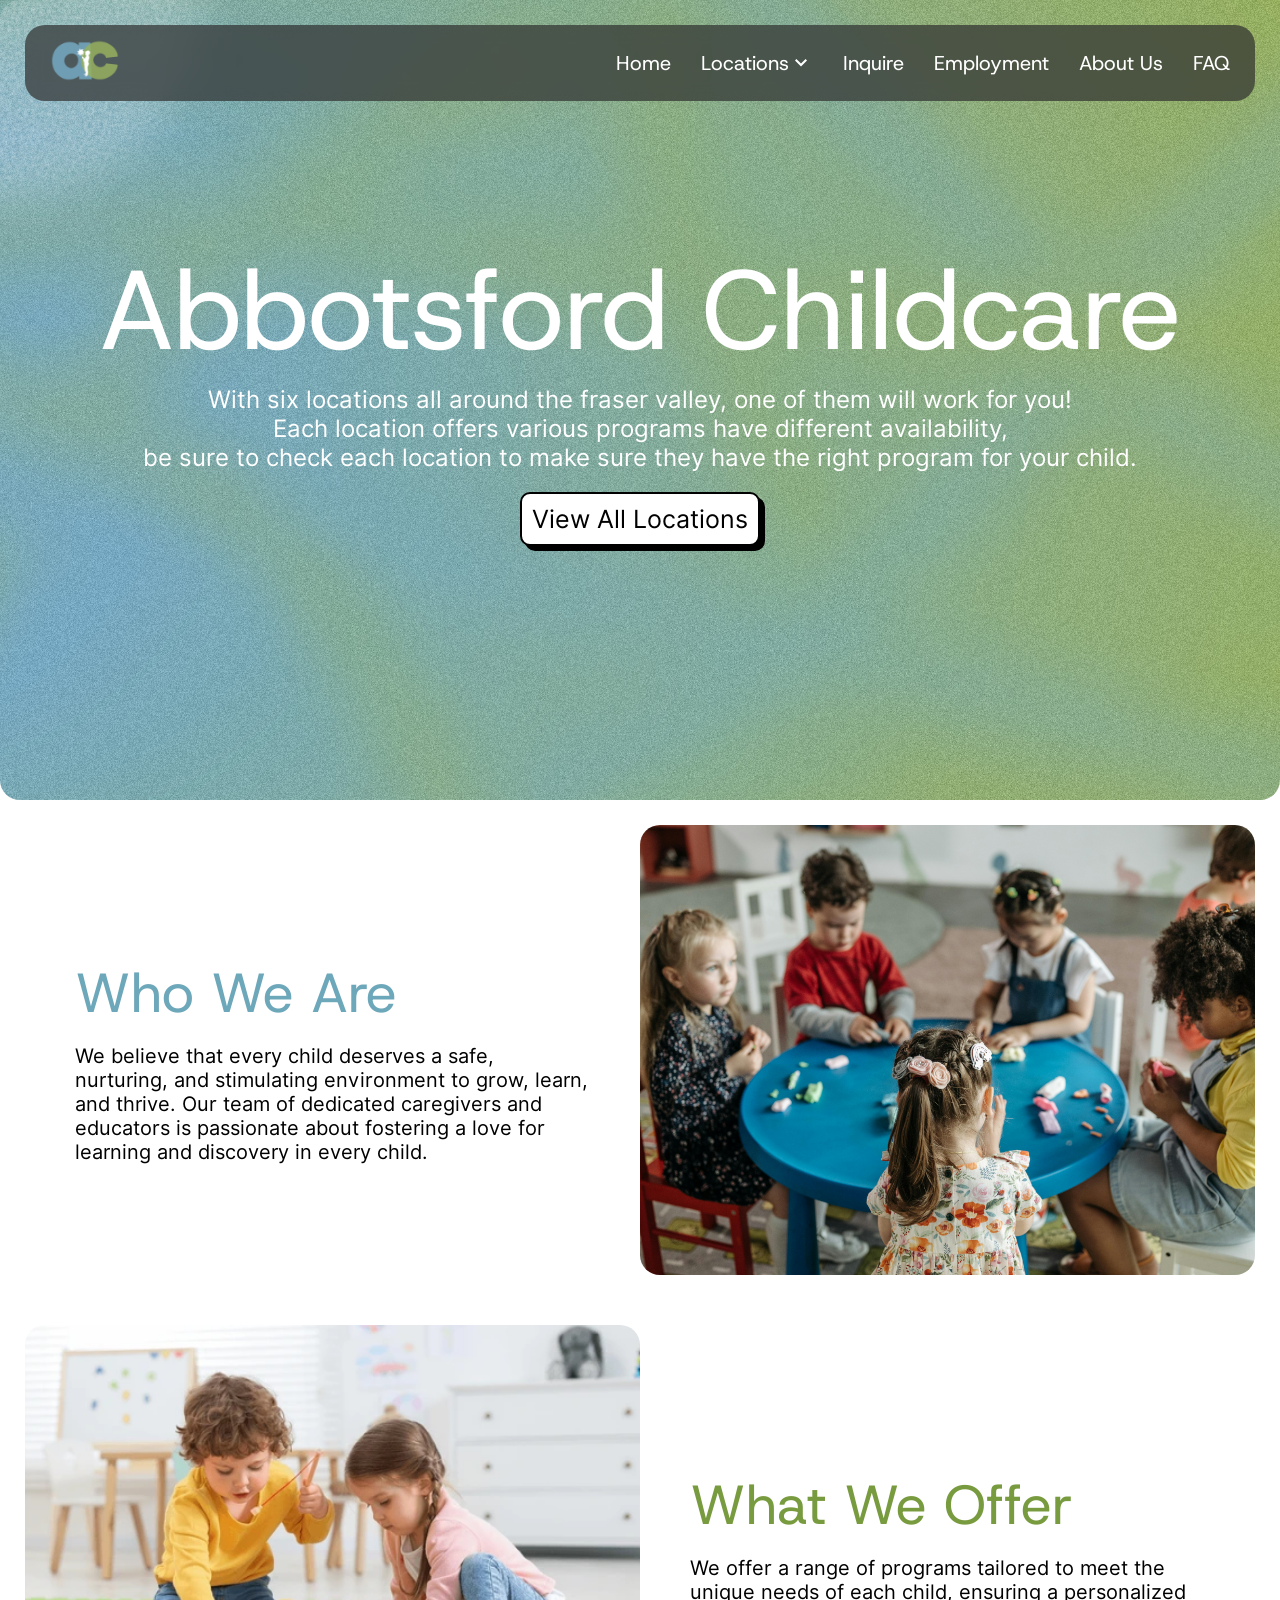
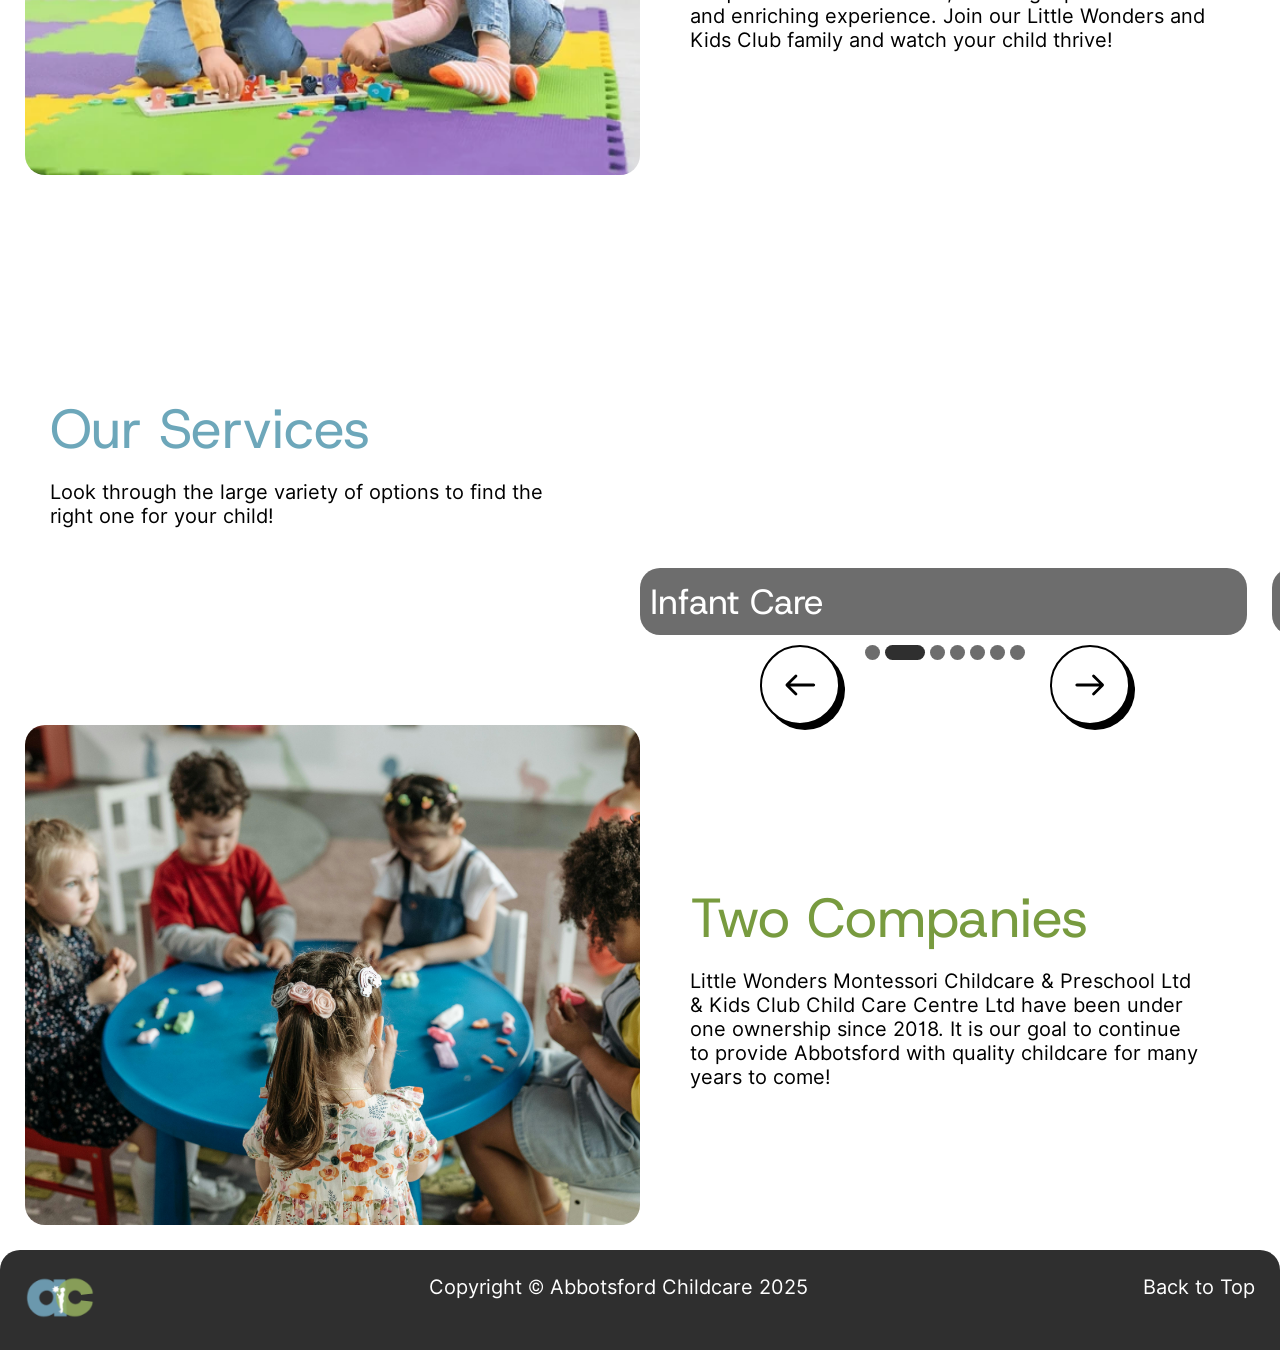
==== commit cd65f519: "Add files via upload" ====
--- a/index.html
+++ b/index.html
@@ -6,6 +6,7 @@
     <meta name="viewport" content="width=device-width, initial-scale=1.0">
     <link rel="stylesheet" href="style.css">
     <title>Home | Abbotsford Childcare</title>
+    <link rel="icon" type="image/x-icon" href="images/favicon.ico">
 </head>
 
 <body onload="changeSlide(-1);autoSlides()" id="top">
@@ -78,15 +79,15 @@
                     <h1>Locations</h1>
                 </a><img src="images/dropdown.svg"></div>
             <div class="dropdown-links-mobile">
-                <a href="pages/locations/gladys.html" style="padding-top:0px">
+                <a href="pages/locations.html" style="padding-top:0px">
                     <h2>All Locations</h2>
                 </a>
                 <hr>
                 <a href="pages/locations/gladys.html" style="padding-top:0px">
                     <h2>Gladys</h2>
                 </a>
-                <a href="pages/locations/hazelwood.html">
-                    <h2>Hazelwood</h2>
+                <a href="pages/locations/calvin.html">
+                    <h2>Calvin</h2>
                 </a>
                 <a href="pages/locations/auguston.html">
                     <h2>Auguston</h2>
@@ -232,62 +233,9 @@
 
     </main>
     <footer>
-        <div class="footer-content">
-
-            <div class="footer-section">
-                <a href="index.html"><img src="images/logo.png" class="logo"></a>
-
-            </div>
-            <div class="vl"></div>
-            <div class="footer-section">
-                <h1>Navigation</h1>
-                <a href="index.html">Home</a>
-                <a href="pages/locations.html">All Locations</a>
-                <a href="pages/inquire.html">Inquire</a>
-                <a href="pages/employment.html">Employment</a>
-                <a href="pages/about.html">About Us</a>
-                <a href="pages/faq.html">Frequently Asked Questions</a>
-            </div>
-            <div class="footer-section">
-                <h1>Locations</h1>
-                <a href="pages/locations/gladys.html">Gladys</a>
-                <a href="pages/locations/calvin.html">Calvin</a>
-                <a href="pages/locations/auguston.html">Auguston</a>
-                <a href="pages/locations/mcmillan.html">McMillan</a>
-                <a href="pages/locations/delair.html">Delair</a>
-                <a href="pages/locations/gladwin.html">Gladwin</a>
-                <a href="pages/locations/chilliwack.html">Chilliwack</a>
-
-            </div>
-
-            <div class="footer-section">
-                <h1>Contact</h1>
-                <a>abbotsfordchildcare.com</a>
-                <a>email@abbotsfordchildcare.com</a>
-                <a>98989-34-3403-43</a>
-            </div>
-
-            <div class="footer-section">
-                <h1>Social Media</h1>
-
-                <h2>Instagram</h2>
-                <a href="https://www.instagram.com/abbotsfordchildcare/" target="_blank">Abbotsford Childcare</a>
-                <a href="https://www.instagram.com/kidsclubchilliwack/" target="_blank">Kids Club Chilliwack</a>
-                <h2>Facebook</h2>
-                <a href="https://www.facebook.com/littlewondersabbotsford/" target="_blank">Little Wonders</a>
-                <a href="https://www.facebook.com/LWAuguston/" target="_blank">Little Wonders Auguston</a>
-                <a href="https://www.facebook.com/Kids-Club-Child-Care-Centre-Delair-100085612406921/"
-                    target="_blank">Kids Club Delair</a>
-                <a href="https://www.facebook.com/kidsclubchilliwack/" target="_blank">Kids Club Chilliwack</a>
-                <a href="https://www.facebook.com/Kids-Club-Childcare-Centre-Gladwin-100091932484016/"
-                    target="_blank">Kids Club Gladwin</a>
-            </div>
-        </div>
-        <hr style="align-self: center;">
-        <div class="footer-content">
-            <p>Copyright &copy; Abbotsford Childcare 2024</p>
-            <a href="index.html#top">Back to Top</a>
-        </div>
+        <a href="index.html"><img src="images/logo.png" class="logo"></a>
+        <p>Copyright &copy; Abbotsford Childcare 2025</p>
+        <a href="#top">Back to Top</a>
     </footer>
 </body>
 
--- a/style.css
+++ b/style.css
@@ -54,7 +54,7 @@
     width: auto;
     justify-content: space-between;
     line-height: 1.1em;
-    
+
 }
 
 summary:hover {
@@ -64,21 +64,21 @@
 details {
     padding: 15px;
     background-color: #6da7ba;
-    width: calc(50% - 12.5px);
     border-radius: 20px;
-    color:white;
-}
-details>summary > span {
+    color: white;
+}
+
+details>summary>span {
     transition: transform 0.2s;
 }
 
-details[open]>summary > span {
-    transform:rotate(270deg);
+details[open]>summary>span {
+    transform: rotate(270deg);
     font-size: 35px;
 }
 
-details:not([open])>summary > span {
-    transform:rotate(180deg);
+details:not([open])>summary>span {
+    transform: rotate(180deg);
     font-size: 35px;
 
 }
@@ -91,16 +91,22 @@
     margin: 15px;
 }
 
+hr {
+    width: 100%;
+    margin: 0px;
+}
+
 h1 {
     font-family: "Host Grotesk", sans-serif;
     font-size: 55px;
     margin-top: 0px;
     margin-bottom: 15px;
-    font-weight: 500;
+    font-weight: 400;
 }
 
 h2 {
     margin-top: 15px;
+    font-weight:300;
 }
 
 h2,
@@ -109,7 +115,7 @@
     font-family: "Host Grotesk", sans-serif;
     font-size: 35px;
     margin-bottom: 0px;
-    font-weight: 500;
+    font-weight: 400;
 }
 
 form {
@@ -156,7 +162,7 @@
     font-size: 20px;
     transition: all 0.2s;
     text-decoration: none;
-    color: black;
+    color: #007bff;
 }
 
 div.location-contact>p>a:hover {
@@ -193,8 +199,8 @@
     position: relative;
 }
 
-nav + a {
-    height:70px;
+nav+a {
+    height: 70px;
 }
 
 div.mobile-nav {
@@ -226,13 +232,12 @@
 }
 
 div.links>a:hover {
-    color: #6da7ba;
+    text-decoration: underline;
     cursor: pointer;
 }
 
 main {
     padding: 25px;
-    padding-bottom: 0px;
 }
 
 div.locations-container {
@@ -258,28 +263,28 @@
 }
 
 div.location-content {
-    color:white;
+    color: white;
     padding: 15px;
     display: flex;
     flex-direction: column;
     align-items: flex-start;
     justify-content: center;
-    gap:10px;
+    gap: 10px;
 }
 
 .location-content h2 {
-    font-size:2.5em;
-    margin-top:0px;
+    font-size: 2.5em;
+    margin-top: 0px;
 }
 
 div.location-contact>p {
     flex-wrap: wrap;
-    
+
 }
 
 div.location-content h3 {
     text-decoration: none;
-    margin-top:0px;
+    margin-top: 0px;
 }
 
 .location-image {
@@ -288,7 +293,7 @@
     border-top-left-radius: 20px;
     border-bottom-left-radius: 20px;
     height: 100%;
-    display:flex;
+    display: flex;
     flex-direction: row;
     justify-content: flex-start;
     align-items: flex-end;
@@ -296,12 +301,12 @@
 
 img.location-company {
     position: relative;
-    width:140px;
+    width: 140px;
     background-color: white;
-    padding:5px;
+    padding: 5px;
     border-radius: 10px;
     position: absolute;
-    margin:10px;
+    margin: 10px;
 }
 
 div.location-info {
@@ -313,11 +318,11 @@
     padding: 25px;
     border-radius: 20px;
     height: max-content;
-    color:white;
+    color: white;
 }
 
 .location-info a {
-    color:white; 
+    color: white;
 }
 
 div.location-info>h2:first-child {
@@ -354,6 +359,7 @@
 
 input[type="submit"] {
     width: fit-content;
+    transition: all 0.2s;
 }
 
 
@@ -422,20 +428,20 @@
 
 div.slider-dots {
     width: auto;
-    display:flex;
-    flex-direction: row;
-    gap:5px;
+    display: flex;
+    flex-direction: row;
+    gap: 5px;
 }
 
 div.slider-dots span.active {
     background-color: rgba(47, 47, 47, 1);
-    width:40px;
+    width: 40px;
 }
 
 div.slider-dots span {
     transition: all 0.2s;
-    width:15px;
-    height:15px;
+    width: 15px;
+    height: 15px;
     border-radius: 15px;
     background-color: rgba(47, 47, 47, 0.7);
 }
@@ -453,7 +459,7 @@
 }
 
 div.slider-buttons {
-    gap:25px;
+    gap: 25px;
     width: calc(50% - 30px);
     display: flex;
     flex-direction: row;
@@ -478,24 +484,14 @@
     margin-top: 5px;
 }
 
-@media only screen and (max-width: 1183px) {
-    div#faq-header > h1 {
-        font-size:5em;
-    }
-    
-    }
-    
-
-@media only screen and (max-width: 1285px) {
-div#faq-header > h1 {
-    font-size:5.5em;
-}
-
-}
 
 div.page-header {
-    height: 300px;
-    background-image: url("../../images/greenblue.jpg");
+    display: flex;
+    flex-direction: column;
+    justify-content: space-between;
+    height: 100%;
+    min-height: 300px;
+    background-image: url(../../images/greenblue.jpg);
     background-size: 100%;
     background-position: 10% 15%;
     border-bottom-left-radius: 20px;
@@ -606,7 +602,7 @@
     height: 100%;
     gap: 20px;
     padding: 20px;
-    margin-top:-76px;
+    margin-top: -76px;
     z-index: 1;
     position: relative;
 }
@@ -651,7 +647,7 @@
     align-self: center;
     justify-content: center;
     padding: 50px;
-    padding-top:25px;
+    padding-top: 25px;
     width: 50%;
     height: inherit;
     box-sizing: border-box;
@@ -707,7 +703,7 @@
     display: flex;
     flex-direction: column;
     visibility: hidden;
-    margin-top: -329px;
+    margin-top: -314px;
     transition: all 0.2s;
     opacity: 0;
 }
@@ -717,7 +713,8 @@
     margin: 0px;
     transition: all 0.2s;
     font-weight: 400;
-    font-size: 2.5em;
+    font-size: 2em;
+    margin-top: -10px;
 }
 
 div.dropdown-heading-mobile {
@@ -726,12 +723,6 @@
     align-items: center;
 }
 
-div.dropdown-heading-mobile:hover+div.dropdown-links-mobile,
-div.dropdown-links-mobile:hover {
-    visibility: visible;
-    margin-top: 0px;
-    opacity: 1;
-}
 
 div.dropdown-links-mobile>a>h2 {
     font-weight: 400;
@@ -739,6 +730,7 @@
     margin-left: -15px;
     transition: all 0.2s;
     color: white;
+    font-size: 1.5em;
 }
 
 div.dropdown-links>a {
@@ -748,7 +740,7 @@
 
 }
 
-div.dropdown-links>a:hover, a:hover {
+div.dropdown-links>a:hover {
     text-decoration: underline;
     cursor: pointer;
 }
@@ -796,10 +788,9 @@
 footer {
     background-color: #2F2F2F;
     display: flex;
-    flex-direction: column;
+    flex-direction: row;
     justify-content: space-between;
     width: calc(100% - 0px);
-    margin-top:25px;
     padding: 25px;
     color: white;
     border-top-right-radius: 20px;
@@ -814,6 +805,8 @@
 footer a,
 footer p {
     color: white;
+    margin: 0px;
+    text-align: center;
 }
 
 div.footer-content {
@@ -851,8 +844,8 @@
     gap: 5px;
 }
 
-div.footer-section div > a > img {
-    height:40px;
+div.footer-section div>a>img {
+    height: 40px;
 }
 
 footer img.logo {
@@ -874,9 +867,16 @@
 }
 
 .faq-wrapper {
-    display: flex;
-    flex-direction: row;
-    flex-wrap: wrap;
+    width: 100%;
+    display: flex;
+    flex-direction: row;
+    gap: 25px;
+}
+
+.faq-column {
+    display: flex;
+    flex-direction: column;
+    width: 50%;
     gap: 25px;
 }
 
@@ -922,23 +922,25 @@
     background-color: rgba(47, 47, 47, 0.7);
     transition: all 0.2s;
     z-index: 4;
+    padding-top: 90px;
 }
 
 #mobile>a>h1 {
     color: white;
-    font-size: 2.5em;
+    font-size: 2em;
     margin: 0px;
     background: transparent;
     margin-left: -10px;
     transition: all 0.2s;
     font-weight: 400;
+    margin-top: -10px;
 }
 
 div.about-us-wrapper {
     display: flex;
     flex-direction: column;
     gap: 25px;
-    color:white;
+    color: white;
 }
 
 .about-us-section {
@@ -971,10 +973,11 @@
     padding: 25px;
     border-radius: 25px;
     max-width: 800px;
+    width:100%;
     display: flex;
     flex-direction: column;
     gap: 10px;
-    color:white;
+    color: white;
 }
 
 form.inquire-form>div {
@@ -983,33 +986,47 @@
 }
 
 div.employment-wrapper {
-    display:flex;
-    flex-direction: row;
-    gap:25px
+    display: flex;
+    flex-direction: row;
+    gap: 25px
 }
 
 div.employment-content {
-    background-color:#6da7ba;
-    padding:25px;
+    background-color: #6da7ba;
+    padding: 25px;
     border-radius: 20px;
-    color:white;
+    color: white;
+    display: flex;
+    flex-direction: column;
+    gap: 10px;
+    width:60%;
 }
 
 div.employment-content h1 {
-    font-weight:400;
+    font-weight: 400;
     margin-bottom: 0px;
-    line-height:1em;
+    line-height: 1em;
 }
 
 .employment-image {
-border-radius:25px;
-object-fit: cover;
+    border-radius: 25px;
+    object-fit: cover;
+    width: 40%;
+
 }
 
 @media only screen and (max-width: 1210px) {
     div.page-header-text>h1.little {
         font-size: 5em;
     }
+
+    div.employment-wrapper {
+        flex-direction: column;
+    }
+
+    div.employment-content, .employment-image {
+        width:100%;
+    }
 }
 
 @media only screen and (max-width: 1020px) {
@@ -1059,6 +1076,11 @@
 
     }
 
+    h1 {
+        line-height:50px;
+        font-weight: 400;
+    }
+
     div.slider-buttons>button {
         height: 60px;
         width: 60px;
@@ -1066,7 +1088,7 @@
 
     div.slider-buttons {
         justify-content: space-evenly;
-        gap:0px;
+        gap: 0px;
         width: calc(100% - 31px);
     }
 
@@ -1096,8 +1118,9 @@
         font-size: 4em;
         line-height: 60px;
     }
+
     div.header-text {
-        margin-top:0px;
+        margin-top: 0px;
     }
 
     summary {
@@ -1131,7 +1154,7 @@
 
     div.slider-wrapper {
         width: 100%;
-        height:300px;
+        height: 300px;
     }
 
     div.slider {
@@ -1171,11 +1194,12 @@
         padding-left: 10px;
         position: relative;
     }
-    
+
     div.location {
         flex-direction: column;
-        height:max-content;
+        height: max-content;
         border-radius: 15px;
+        width: 100%;
     }
 
     .location-image {
@@ -1213,7 +1237,20 @@
     }
 
     div.locations-container {
-        gap:15px;
+        gap: 15px;
+    }
+
+    div.faq-column {
+        width: 100%;
+        gap: 15px;
+    }
+
+    footer {
+        padding: 15px;
+    }
+
+    div.employ > h1 {
+        font-size:3.5em;
     }
 }
 
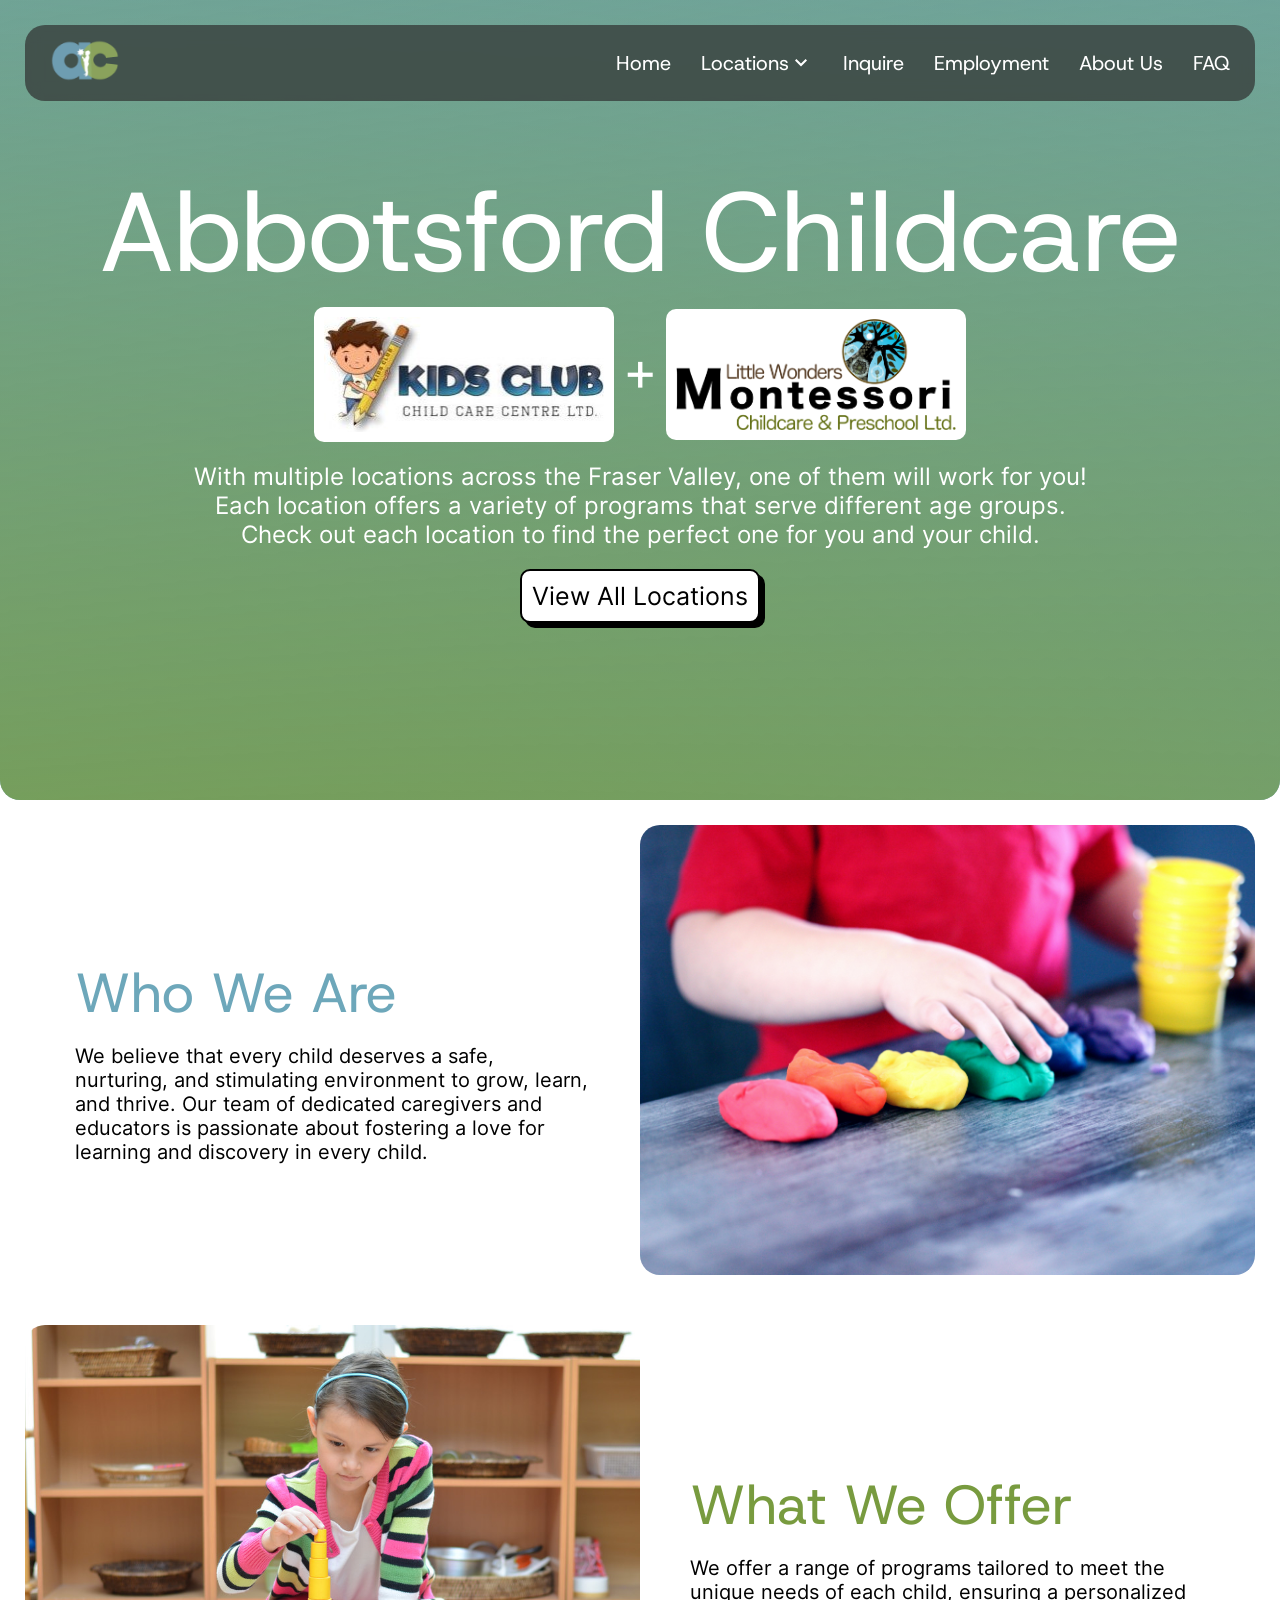
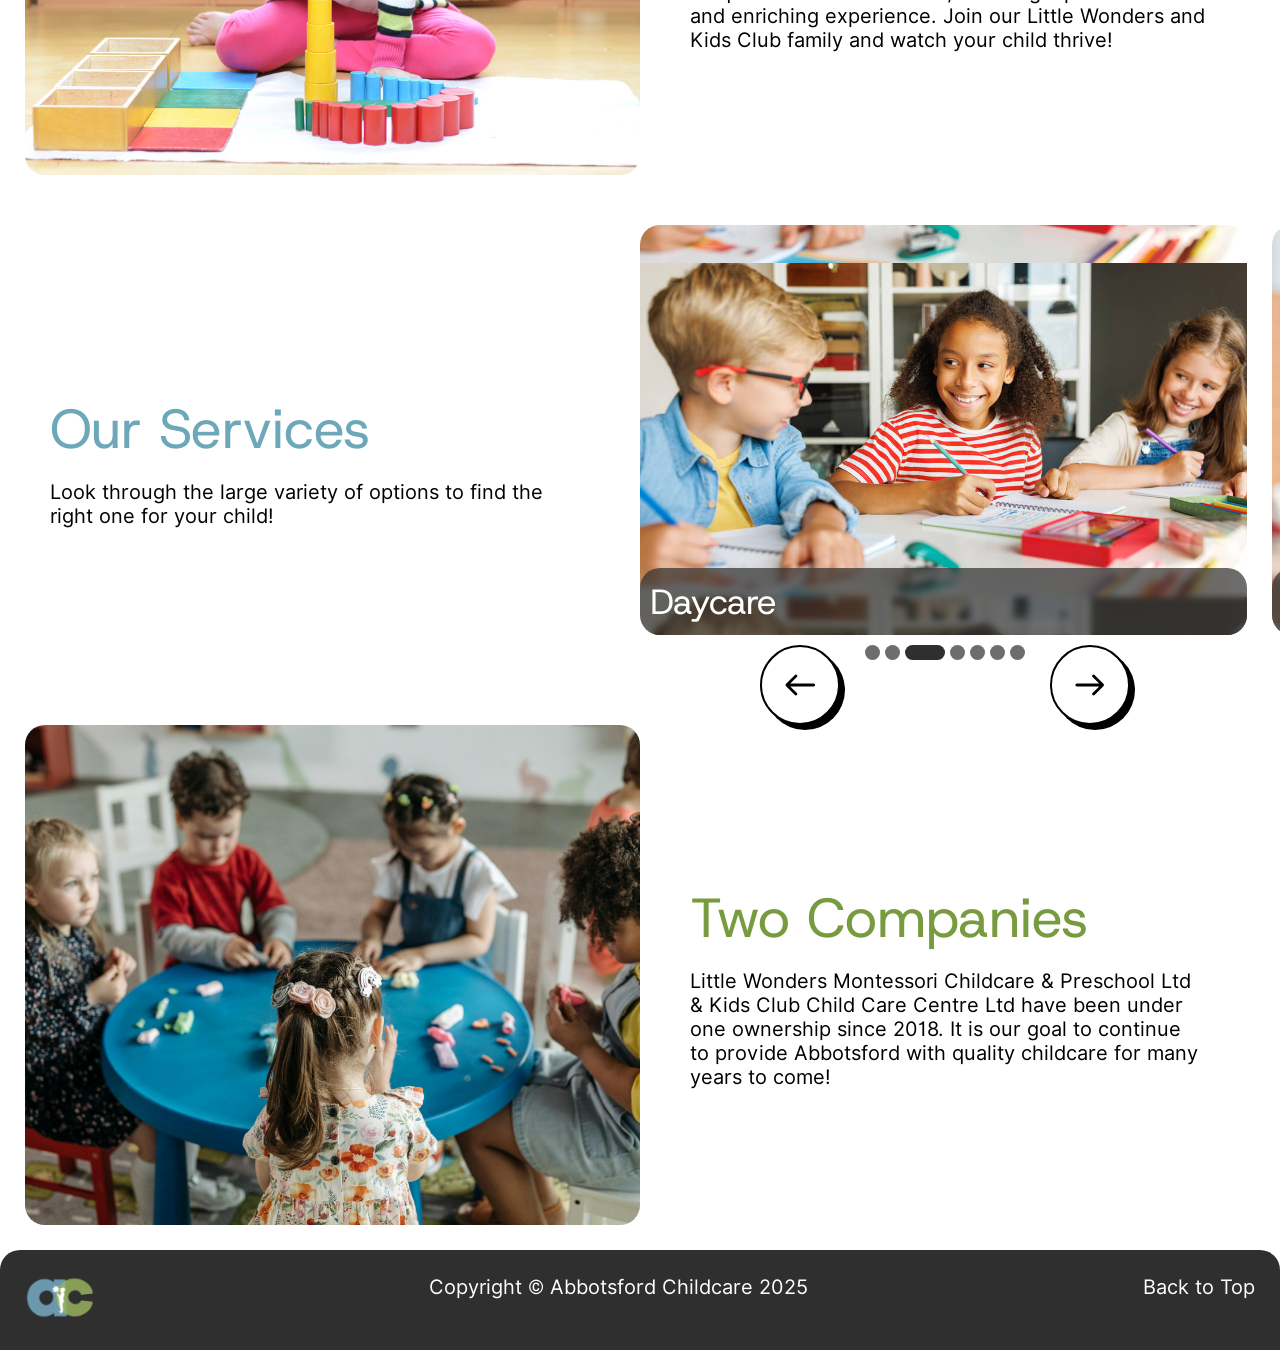
==== commit 50c7e047: "Add files via upload" ====
--- a/index.html
+++ b/index.html
@@ -13,7 +13,7 @@
 
     <script src="script.js"></script>
 
-    <div class="main-header" onmousemove="moveSVG('circle', event)">
+    <div class="main-header">
         <div class="stupid-header-wrapper">
             <nav>
                 <a href="index.html"><img src="images/logo.png" class="logo"></a>
@@ -47,25 +47,19 @@
             </nav>
             <div class="header-text">
                 <h1>Abbotsford Childcare</h1>
-                <p>With six locations all around the fraser valley, one of them will work for you!<br> Each location
-                    offers
-                    various programs have different availability,<br> be sure to check each location to make sure they
-                    have
-                    the right program for your child.</p>
+                <div class="header-logos">
+                    <img src="images/kidsclub.jpg">
+                    <h1 style="margin:0px;"> + </h1>
+                    <img src="images/montessori.png">
+                </div>
+                <p>With multiple locations across the Fraser Valley, one of them will work for you!<br>
+Each location offers a variety of programs that serve different age groups.<br>
+Check out each location to find the perfect one for you and your child.</p>
 
                 <a href="pages/locations.html"><button>View All Locations</button></a>
             </div>
-            <svg width="100%" height="calc(100% - 217px)" xmlns="http://www.w3.org/2000/svg" id="svg"
-                style="border-radius:20px;position:absolute;top:0px;z-index:0;left:0px;">
-                <filter id="blur">
-                    <feGaussianBlur stdDeviation="20" result="blur" />
-                    <feTurbulence type="fractalNoise" baseFrequency="0.25" numOctaves="3" stitchTiles="stitch" />
-                    <feComposite operator="in" in="blur" in2="grain" />
-                </filter>
-
-                <circle cx="0" cy="0" r="200" fill="rgba(255,255,255,0.4)" id="circle" filter="url(#blur)">
-                </circle>
-            </svg>
+            <div class="background--custom">
+            </div>
         </div>
     </div>
 
@@ -128,7 +122,7 @@
                 </div>
             </div>
 
-            <img src="images/kidsplaying2.jpg">
+            <img src="images/front1.jpg">
         </div>
 
         <div class="text-image left">
@@ -139,7 +133,7 @@
                 </div>
             </div>
 
-            <img src="images/kidsplaying.jpg" id="example-image">
+            <img src="images/front2.jpg" id="example-image">
         </div>
 
         <div class="text-image" style="right:0px; justify-content: flex-end;">
@@ -153,46 +147,46 @@
                 <div class="slider" id="slider">
                     <div class="slide" id="slide1">
                         <div class="slide-image"
-                            style="background-image: url(https://abbotsfordchildcare.com/wp-content/uploads/2019/01/toddler-care-300x176.jpg);background-size: 100%;">
+                            style="background-image: url(images/toddler-care.jpg);background-size: 100%;background-position: 70%;">
                             <h2>Toddler Care</h2>
                         </div>
 
                     </div>
                     <div class="slide" id="slide2">
                         <div class="slide-image"
-                            style="background-image: url(https://abbotsfordchildcare.com/wp-content/uploads/2019/01/daycare-2-300x176.jpg);background-size: 100%;">
+                            style="background-image: url(images/infantcare.jpg);background-size: 100%;background-position: 70%;">
                             <h2>Infant Care</h2>
                         </div>
 
                     </div>
                     <div class="slide" id="slide3">
                         <div class="slide-image"
-                            style="background-image: url(https://abbotsfordchildcare.com/wp-content/uploads/2019/01/montessori--300x176.jpg);background-size: 100%;">
+                            style="background-image: url(images/daycare.jpg);background-size: 100%;background-position: 70%;">
                             <h2>Daycare</h2>
                         </div>
 
                     </div>
                     <div class="slide" id="slide4">
                         <div class="slide-image"
-                            style="background-image: url(https://abbotsfordchildcare.com/wp-content/uploads/2019/01/Pre-K-300x176.jpg)">
+                            style="background-image: url(images/montprek.jpg)">
                             <h2>Montessori Preschool</h2>
                         </div>
                     </div>
                     <div class="slide" id="slide5">
                         <div class="slide-image"
-                            style="background-image: url(https://abbotsfordchildcare.com/wp-content/uploads/2019/01/toddler-care-300x176.jpg);background-size: 100%;">
+                            style="background-image: url(images/prek.jpg);background-size: 100%;">
                             <h2>Pre-K</h2>
                         </div>
                     </div>
                     <div class="slide" id="slide6">
                         <div class="slide-image"
-                            style="background-image: url(https://abbotsfordchildcare.com/wp-content/uploads/2019/01/toddler-care-300x176.jpg);background-size: 100%;">
+                            style="background-image: url(images/ofscare.jpg);background-size: 100%;">
                             <h2>Out of School Care</h2>
                         </div>
                     </div>
                     <div class="slide" id="slide7">
                         <div class="slide-image"
-                            style="background-image: url(https://abbotsfordchildcare.com/wp-content/uploads/2019/01/toddler-care-300x176.jpg);background-size: 100%;">
+                            style="background-image: url(images/schooltransit.jpg);background-size: 100%;">
                             <h2>School Transportation</h2>
                         </div>
                     </div>
--- a/style.css
+++ b/style.css
@@ -48,13 +48,19 @@
 
 
 summary {
+    font-family: "Host Grotesk", sans-serif;
     list-style-type: none;
     display: flex;
     align-items: center;
     width: auto;
     justify-content: space-between;
     line-height: 1.1em;
-
+    font-size:30px;
+    margin-bottom: 0px;
+    font-weight: 400;
+    border:2px black dotted;
+    padding: 10px;
+    border-radius: 20px;
 }
 
 summary:hover {
@@ -62,10 +68,14 @@
 }
 
 details {
-    padding: 15px;
-    background-color: #6da7ba;
-    border-radius: 20px;
-    color: white;
+    background-color: white;
+    color: black;
+    font-size:1em;
+}
+
+details[open] >summary {
+    border-bottom-left-radius: 0px;
+    border-bottom-right-radius: 0px;
 }
 
 details>summary>span {
@@ -81,6 +91,15 @@
     transform: rotate(180deg);
     font-size: 35px;
 
+}
+
+details > p {
+    padding:10px;
+    border:2px black dotted;
+    margin-top:0px;
+    border-bottom-left-radius: 10px;
+    border-bottom-right-radius: 10px;
+    border-top:none;
 }
 
 footer hr {
@@ -106,11 +125,10 @@
 
 h2 {
     margin-top: 15px;
-    font-weight:300;
+    font-weight: 300;
 }
 
 h2,
-summary,
 label {
     font-family: "Host Grotesk", sans-serif;
     font-size: 35px;
@@ -526,6 +544,20 @@
     display: flex;
 }
 
+div.header-logos {
+    display: flex;
+    flex-direction: row;
+    align-items: center;
+    gap:10px;
+}
+
+div.header-logos > img{
+ max-width:300px;
+ background-color: white;
+ padding:10px;
+ border-radius: 10px;
+}
+
 @keyframes slideMove {
     from {
         margin-left: 0px
@@ -584,7 +616,7 @@
 div.main-header {
     height: 800px;
     width: 100%;
-    background-image: url(images/greenblue.jpg);
+    background-color: #6da7ba;
     background-size: 100%;
     display: flex;
     flex-direction: column;
@@ -973,7 +1005,7 @@
     padding: 25px;
     border-radius: 25px;
     max-width: 800px;
-    width:100%;
+    width: 100%;
     display: flex;
     flex-direction: column;
     gap: 10px;
@@ -999,7 +1031,7 @@
     display: flex;
     flex-direction: column;
     gap: 10px;
-    width:60%;
+    width: 53%;
 }
 
 div.employment-content h1 {
@@ -1011,8 +1043,34 @@
 .employment-image {
     border-radius: 25px;
     object-fit: cover;
-    width: 40%;
-
+    width: 45%;
+
+}
+
+
+.background--custom {
+    background:
+  radial-gradient(ellipse at 0%, #789B3F, transparent),
+  radial-gradient(ellipse at 100%, #6DA7BA, transparent);
+    background-size: 300% 300%;
+    animation: gradient 6s alternate infinite;
+    position: absolute;
+    top: 0;
+    left: 0;
+    height: inherit;
+    width: 100%;
+    border-bottom-right-radius: 20px;
+    border-bottom-left-radius: 20px;
+}
+
+@keyframes gradient {
+    0% {
+        background-position: 0%;
+    }
+
+    100% {
+        background-position: 100%;
+    }
 }
 
 @media only screen and (max-width: 1210px) {
@@ -1024,8 +1082,9 @@
         flex-direction: column;
     }
 
-    div.employment-content, .employment-image {
-        width:100%;
+    div.employment-content,
+    .employment-image {
+        width: 100%;
     }
 }
 
@@ -1076,8 +1135,12 @@
 
     }
 
+    div.header-logos > img {
+        max-width:150px;
+    }
+
     h1 {
-        line-height:50px;
+        line-height: 50px;
         font-weight: 400;
     }
 
@@ -1100,10 +1163,6 @@
         border-bottom-left-radius: 15px;
     }
 
-    div.main-header {
-        height: auto;
-
-    }
 
     div.main-header>div>div>h1 {
         font-size: 4em;
@@ -1120,7 +1179,7 @@
     }
 
     div.header-text {
-        margin-top: 0px;
+        margin-top: -30px;
     }
 
     summary {
@@ -1249,8 +1308,8 @@
         padding: 15px;
     }
 
-    div.employ > h1 {
-        font-size:3.5em;
+    div.employ>h1 {
+        font-size: 3.5em;
     }
 }
 
